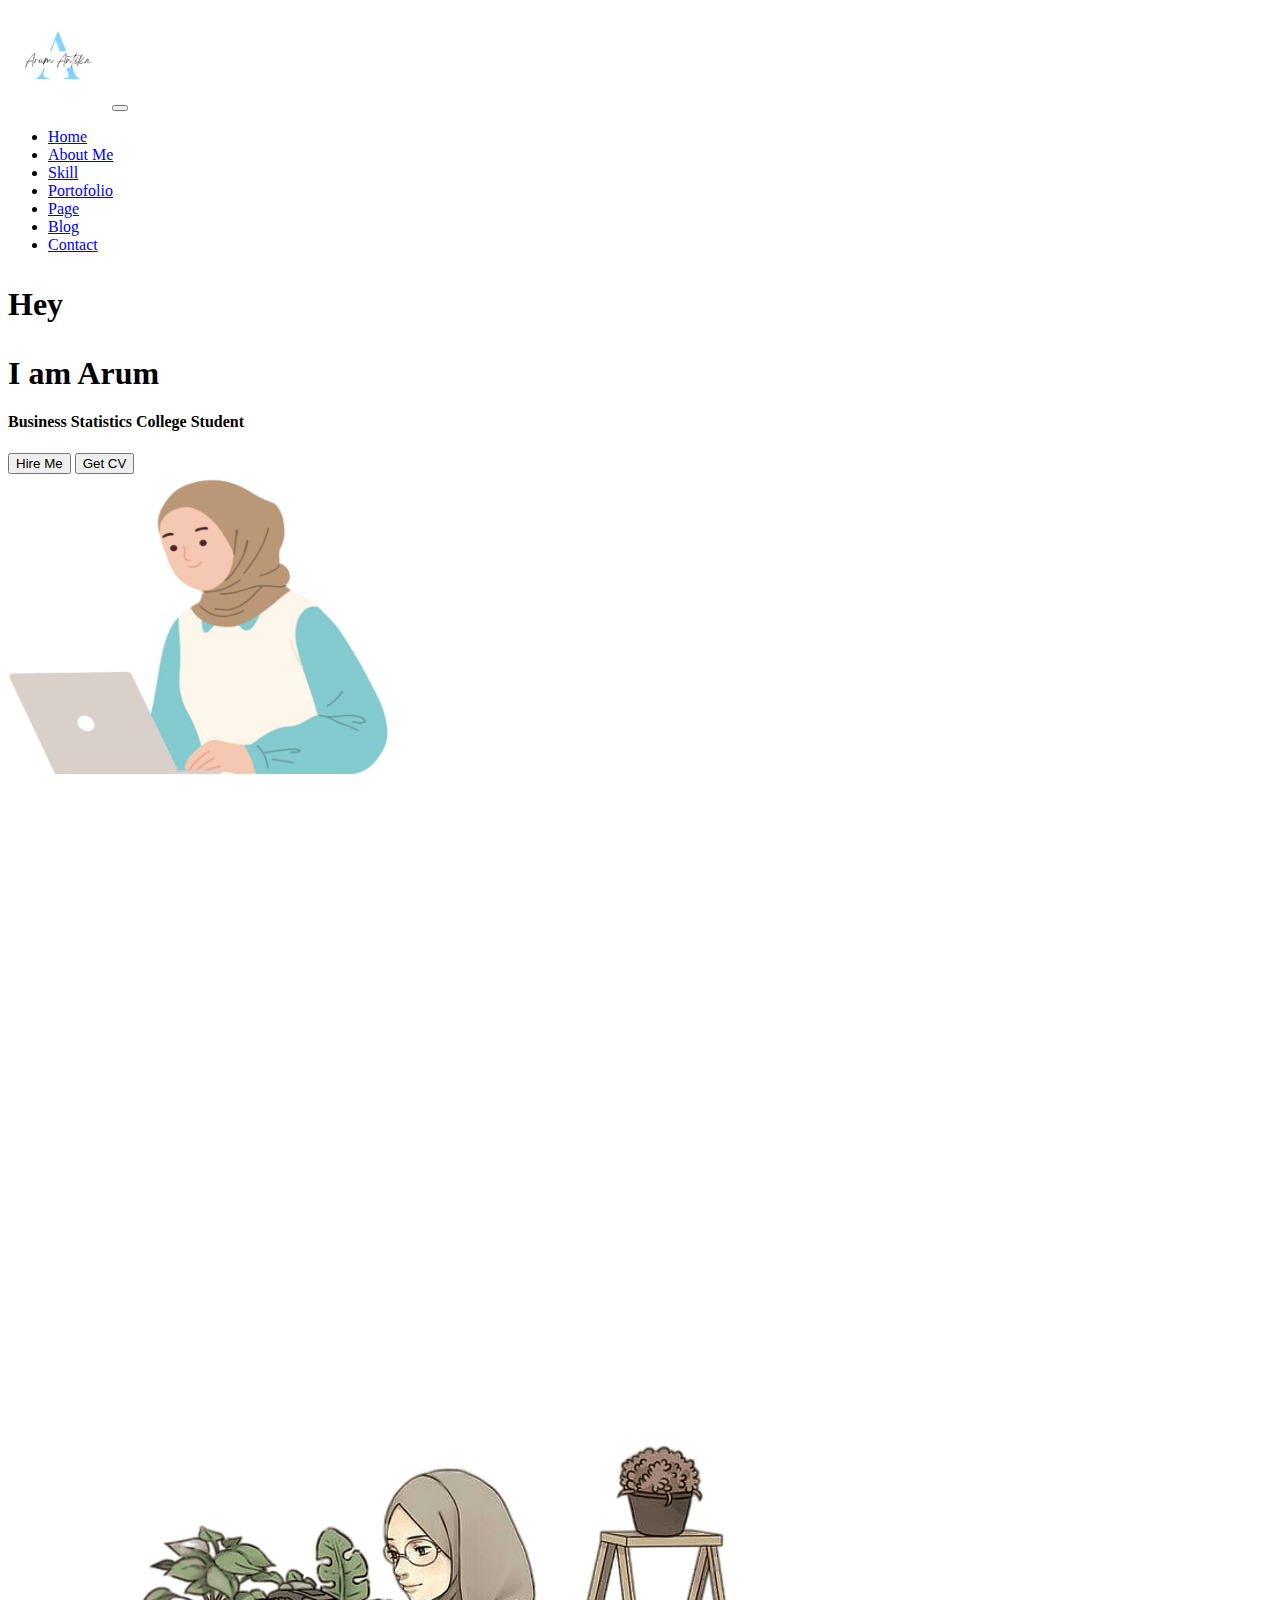
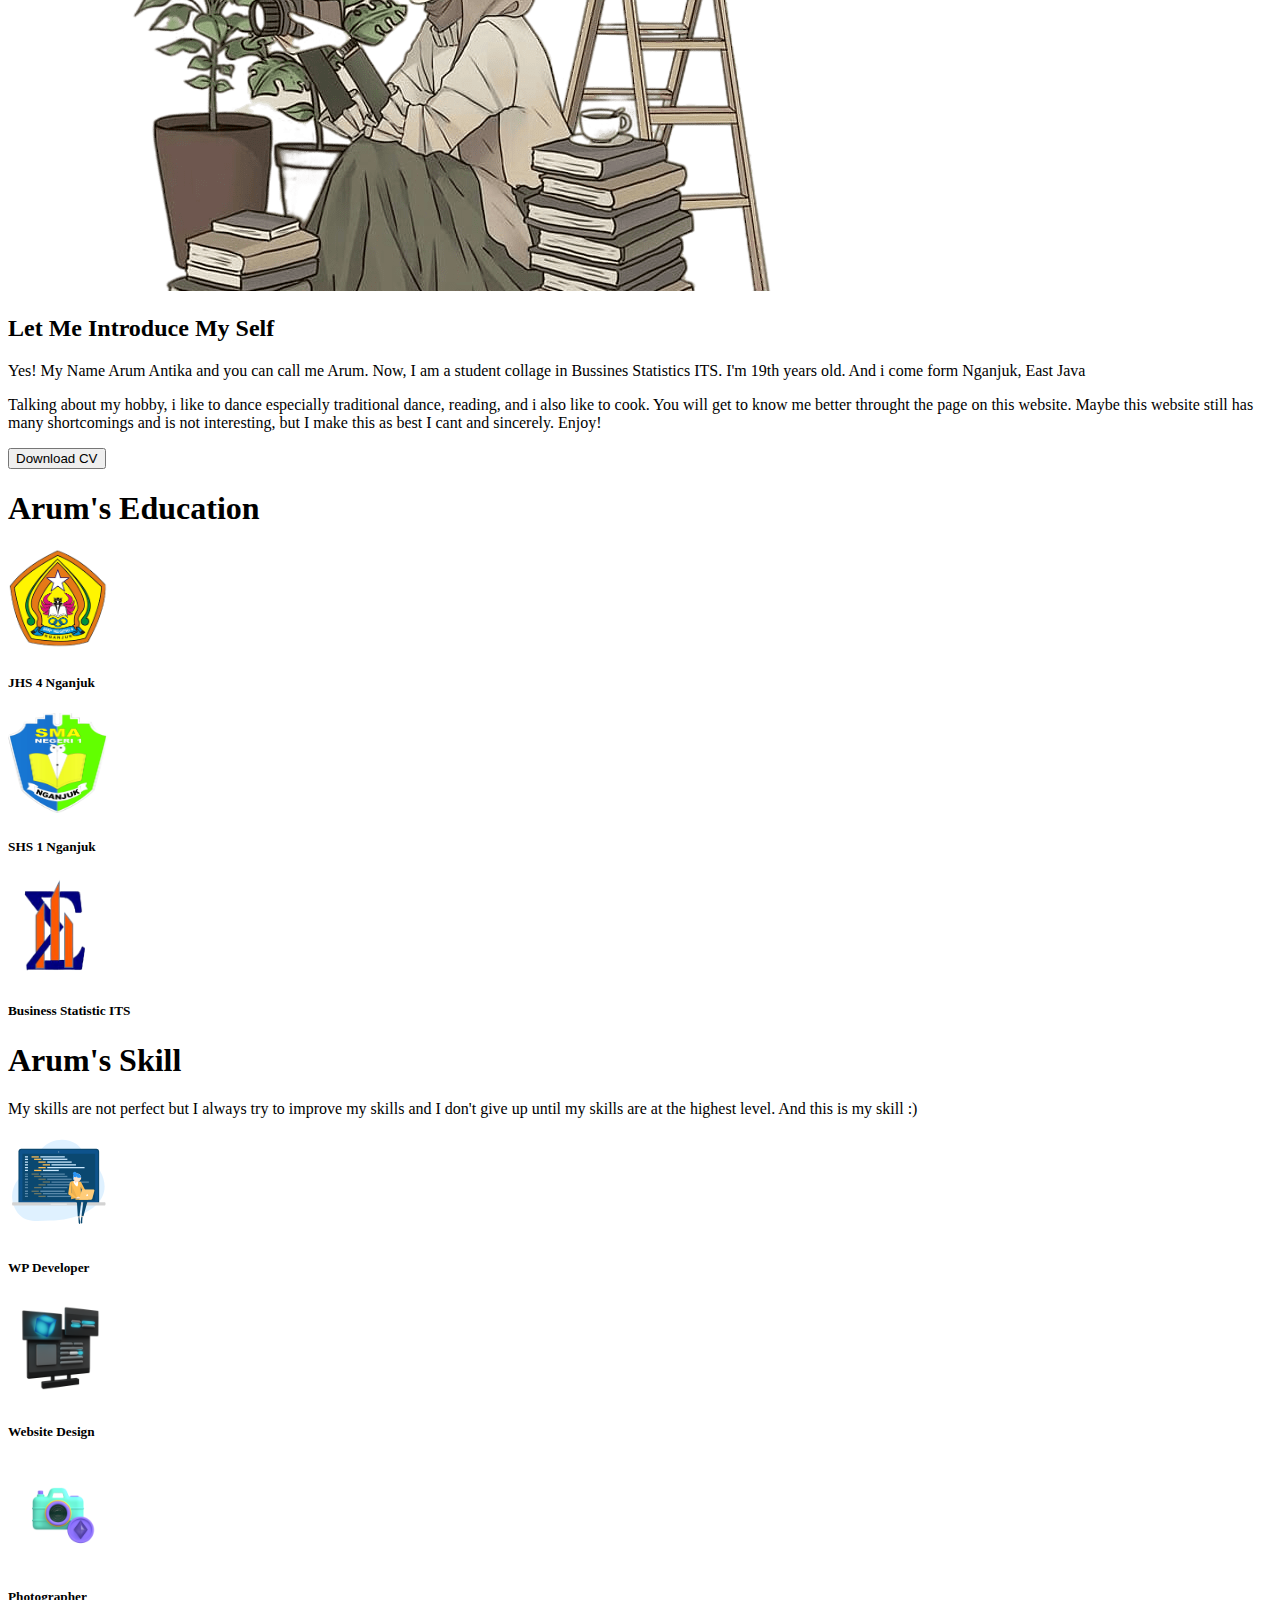
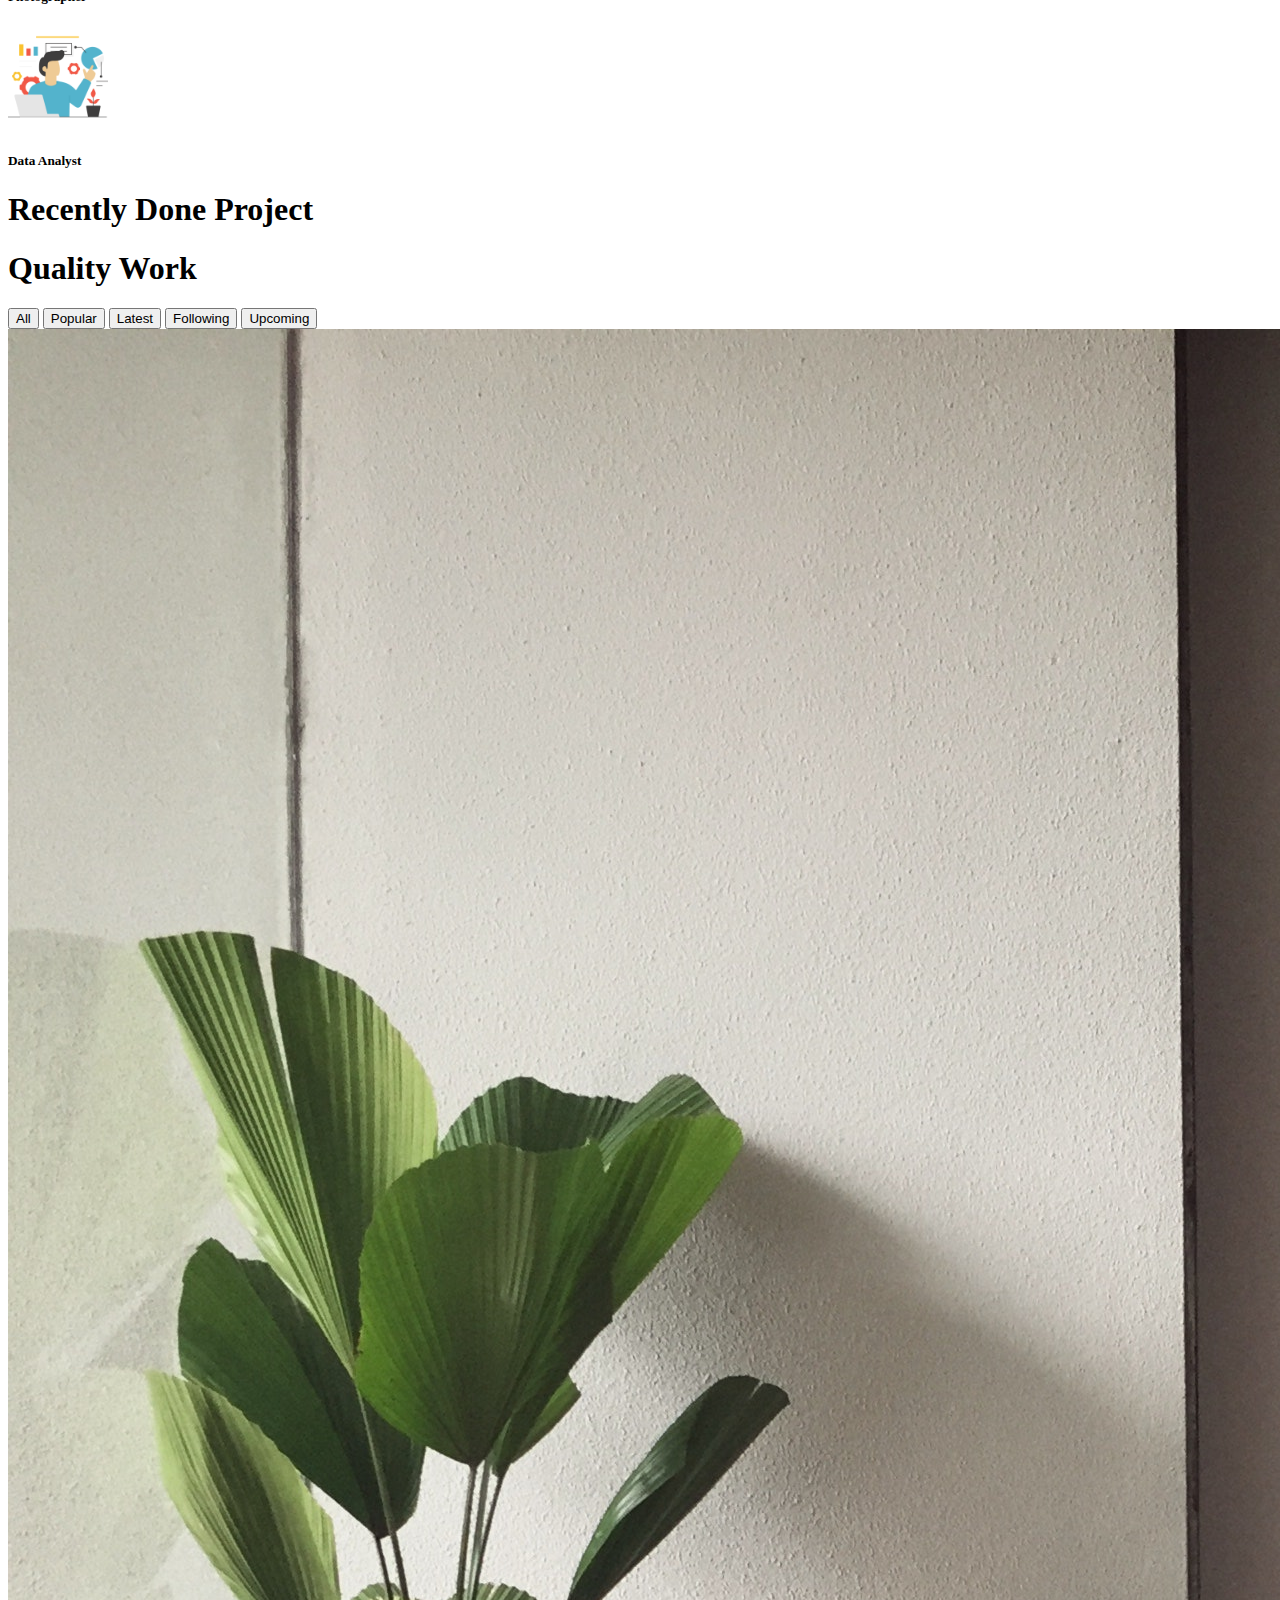
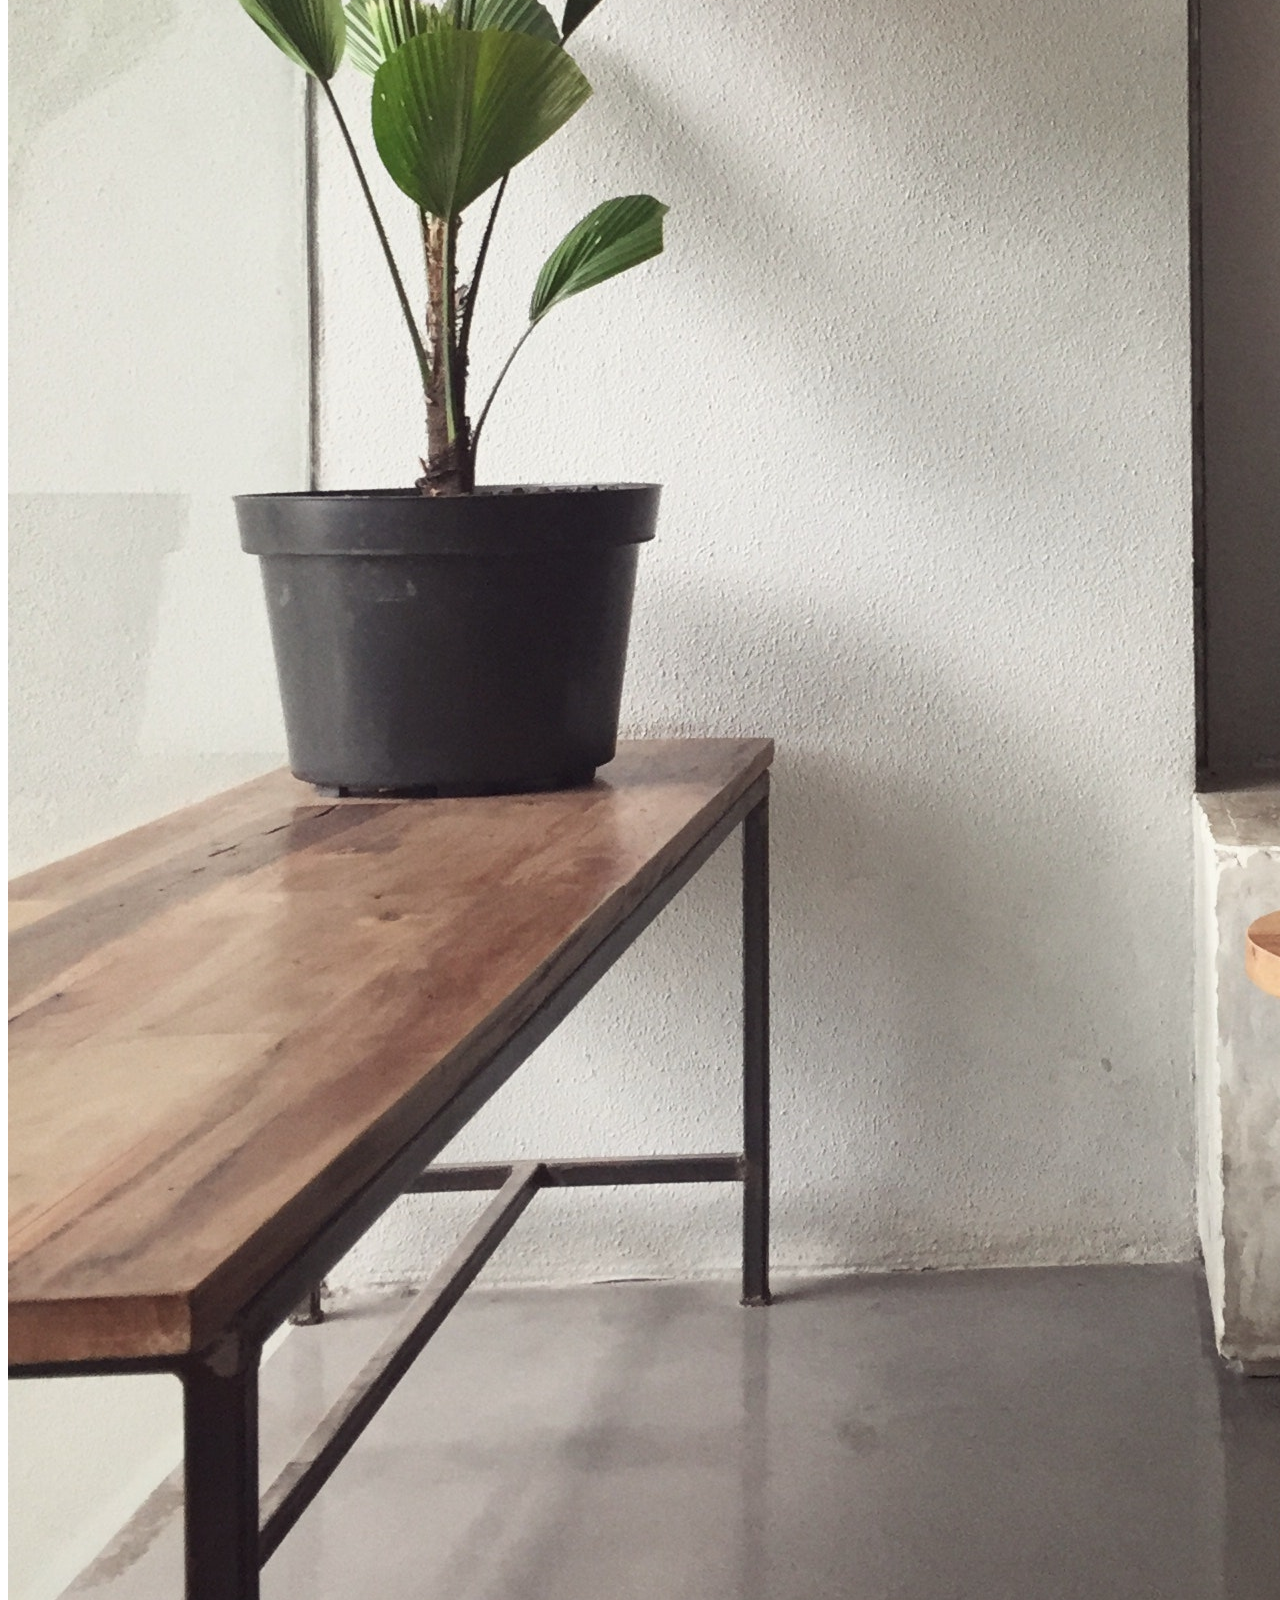
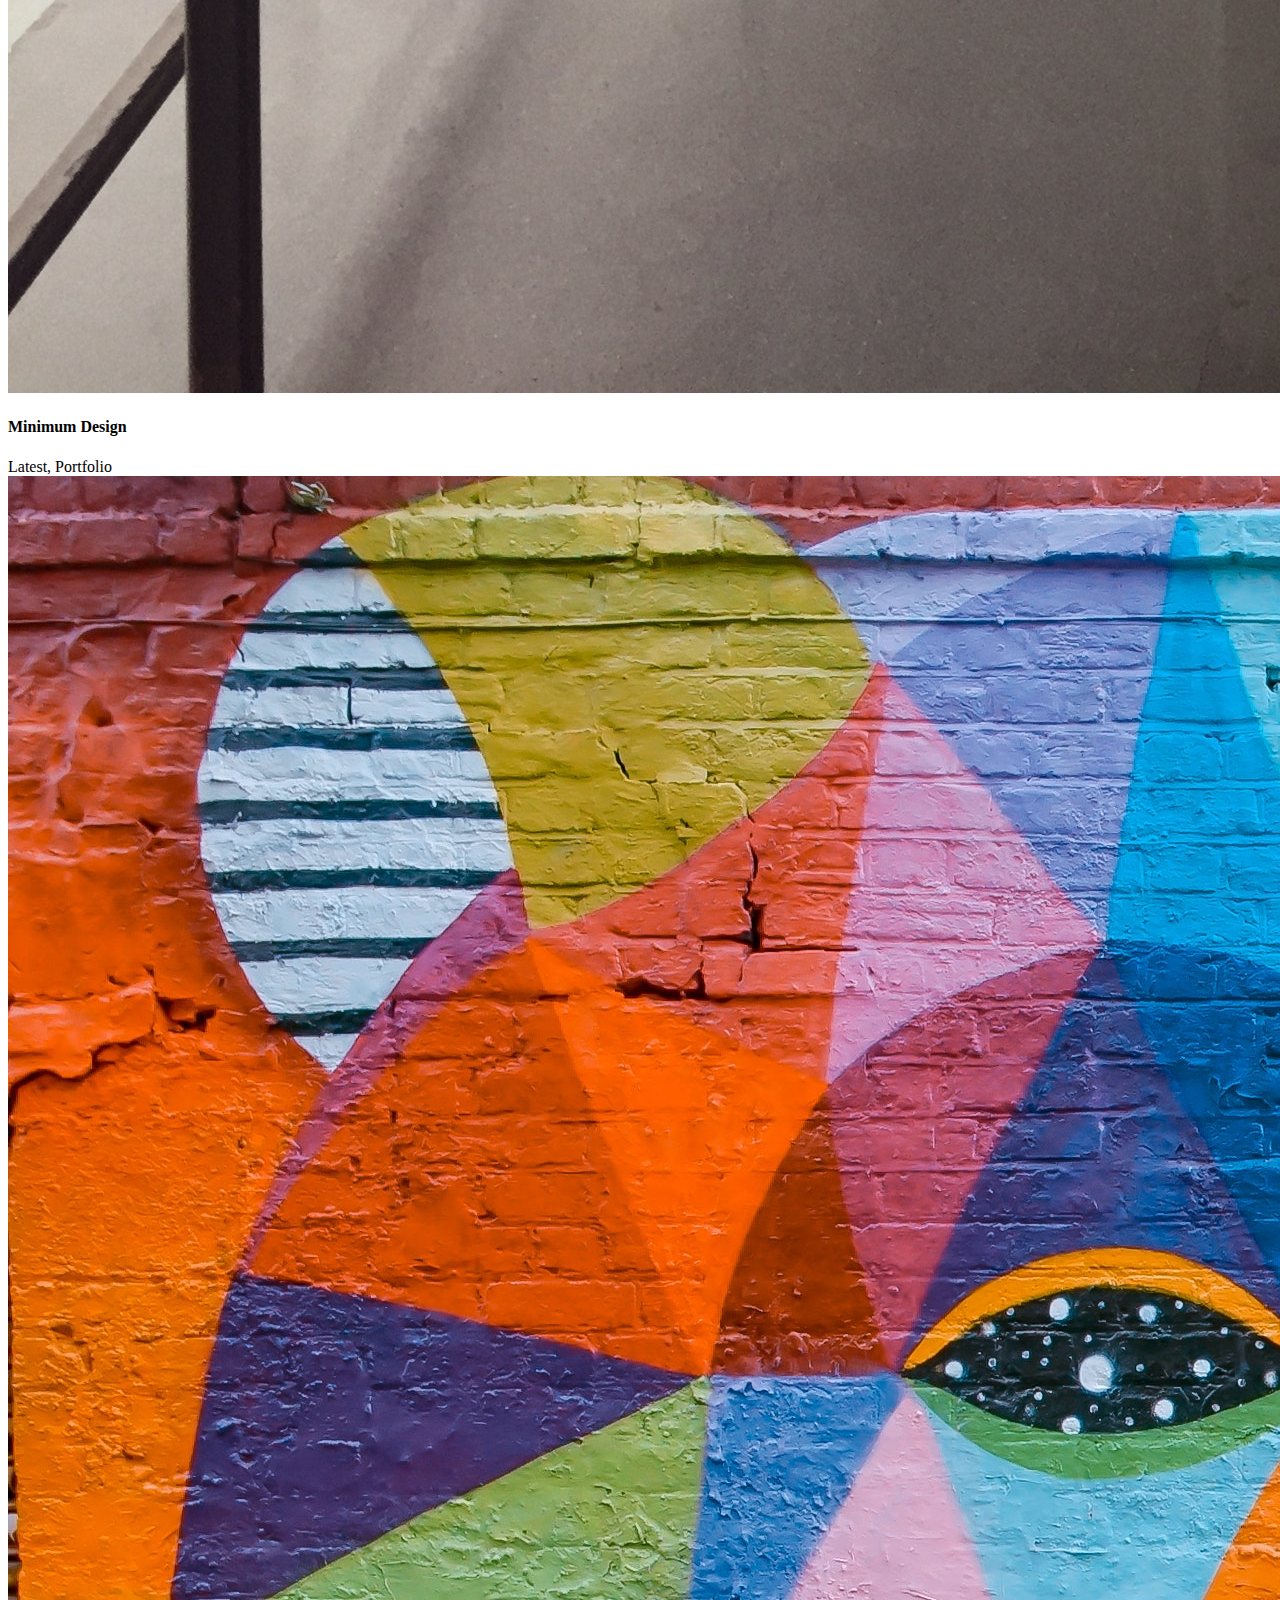
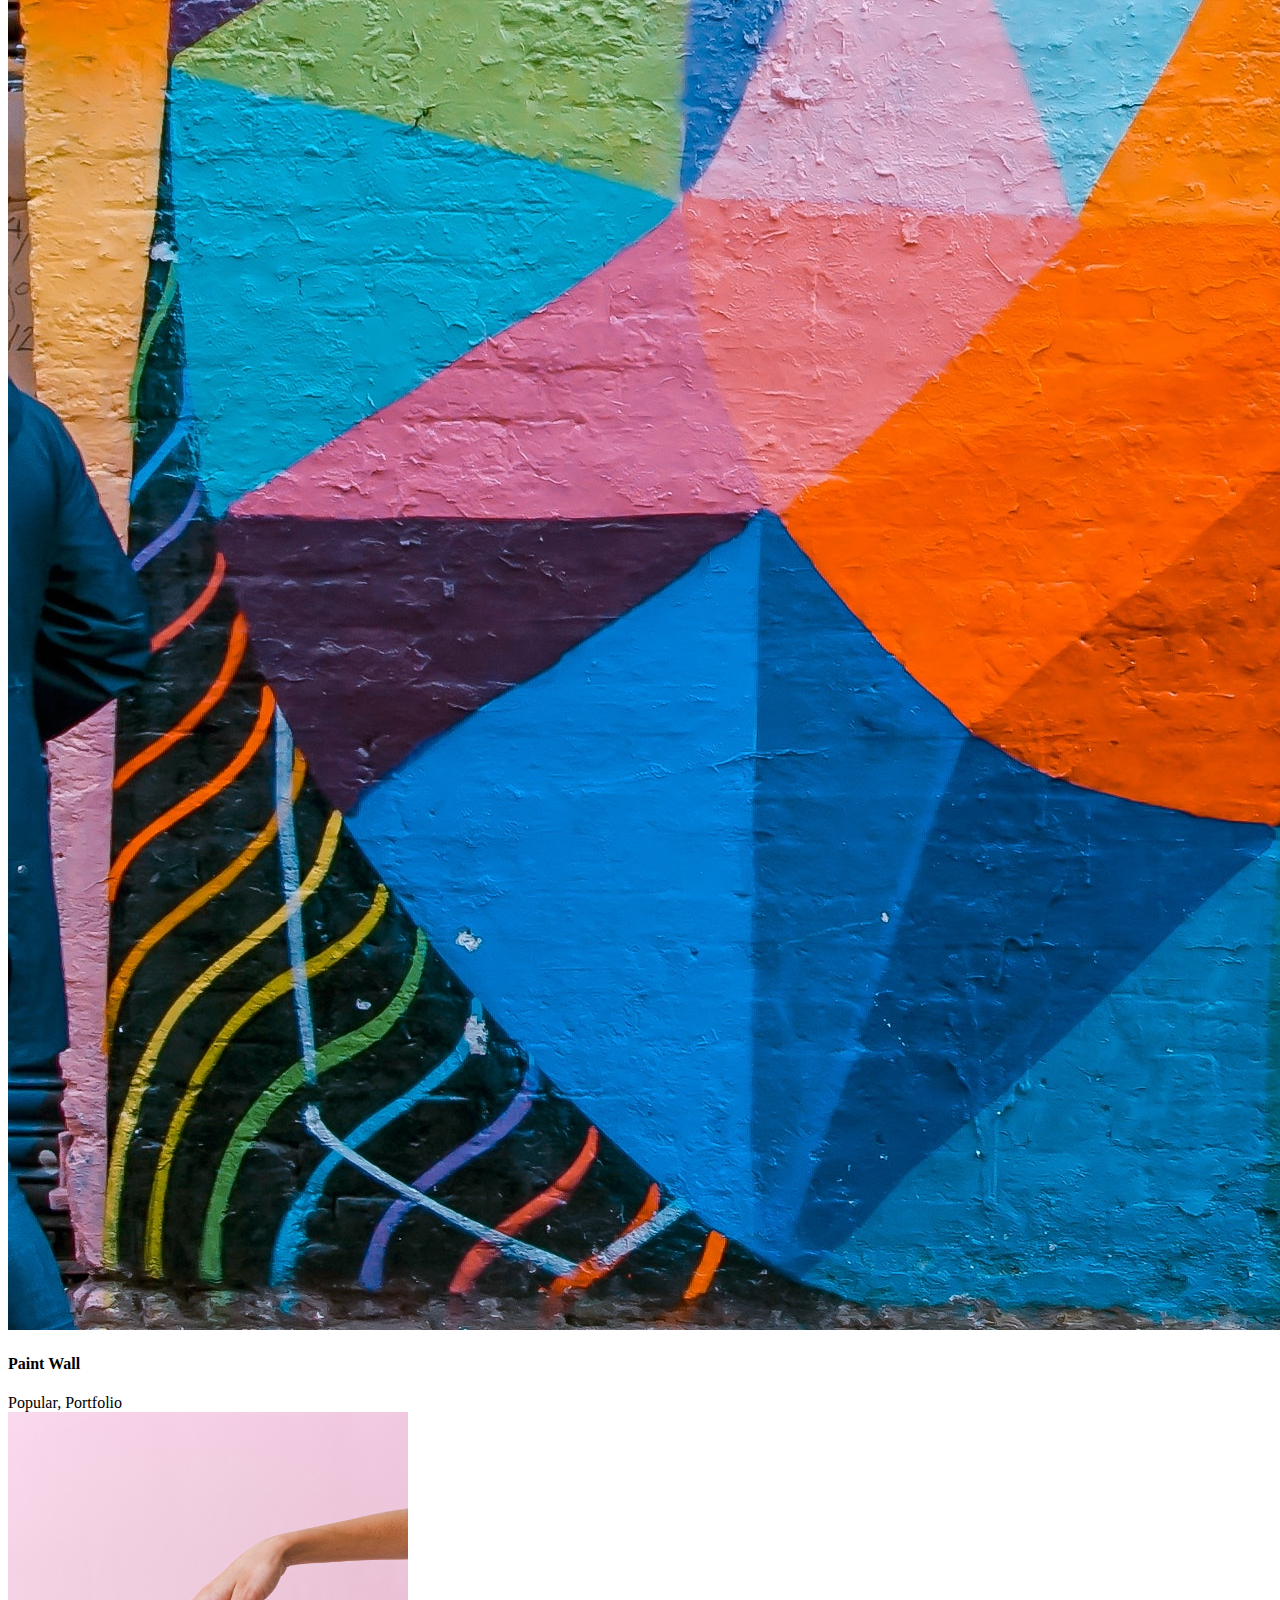
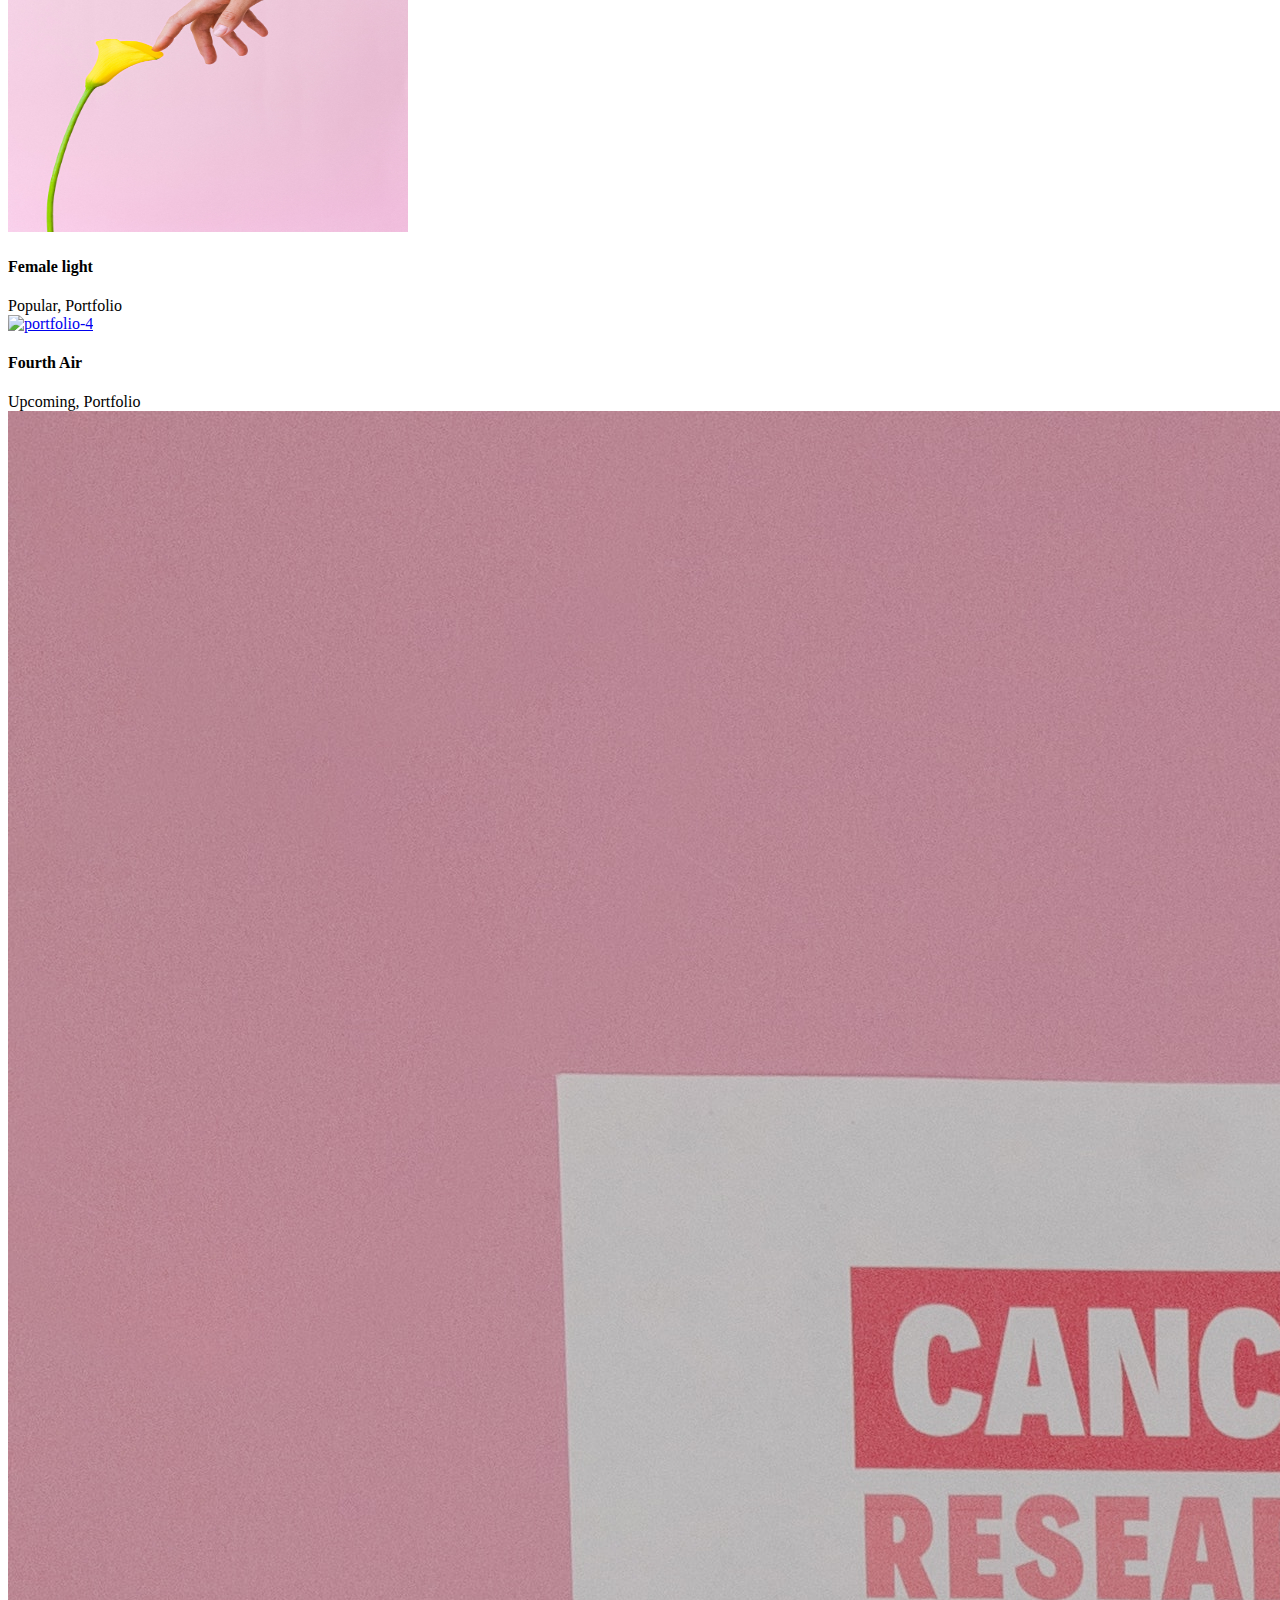
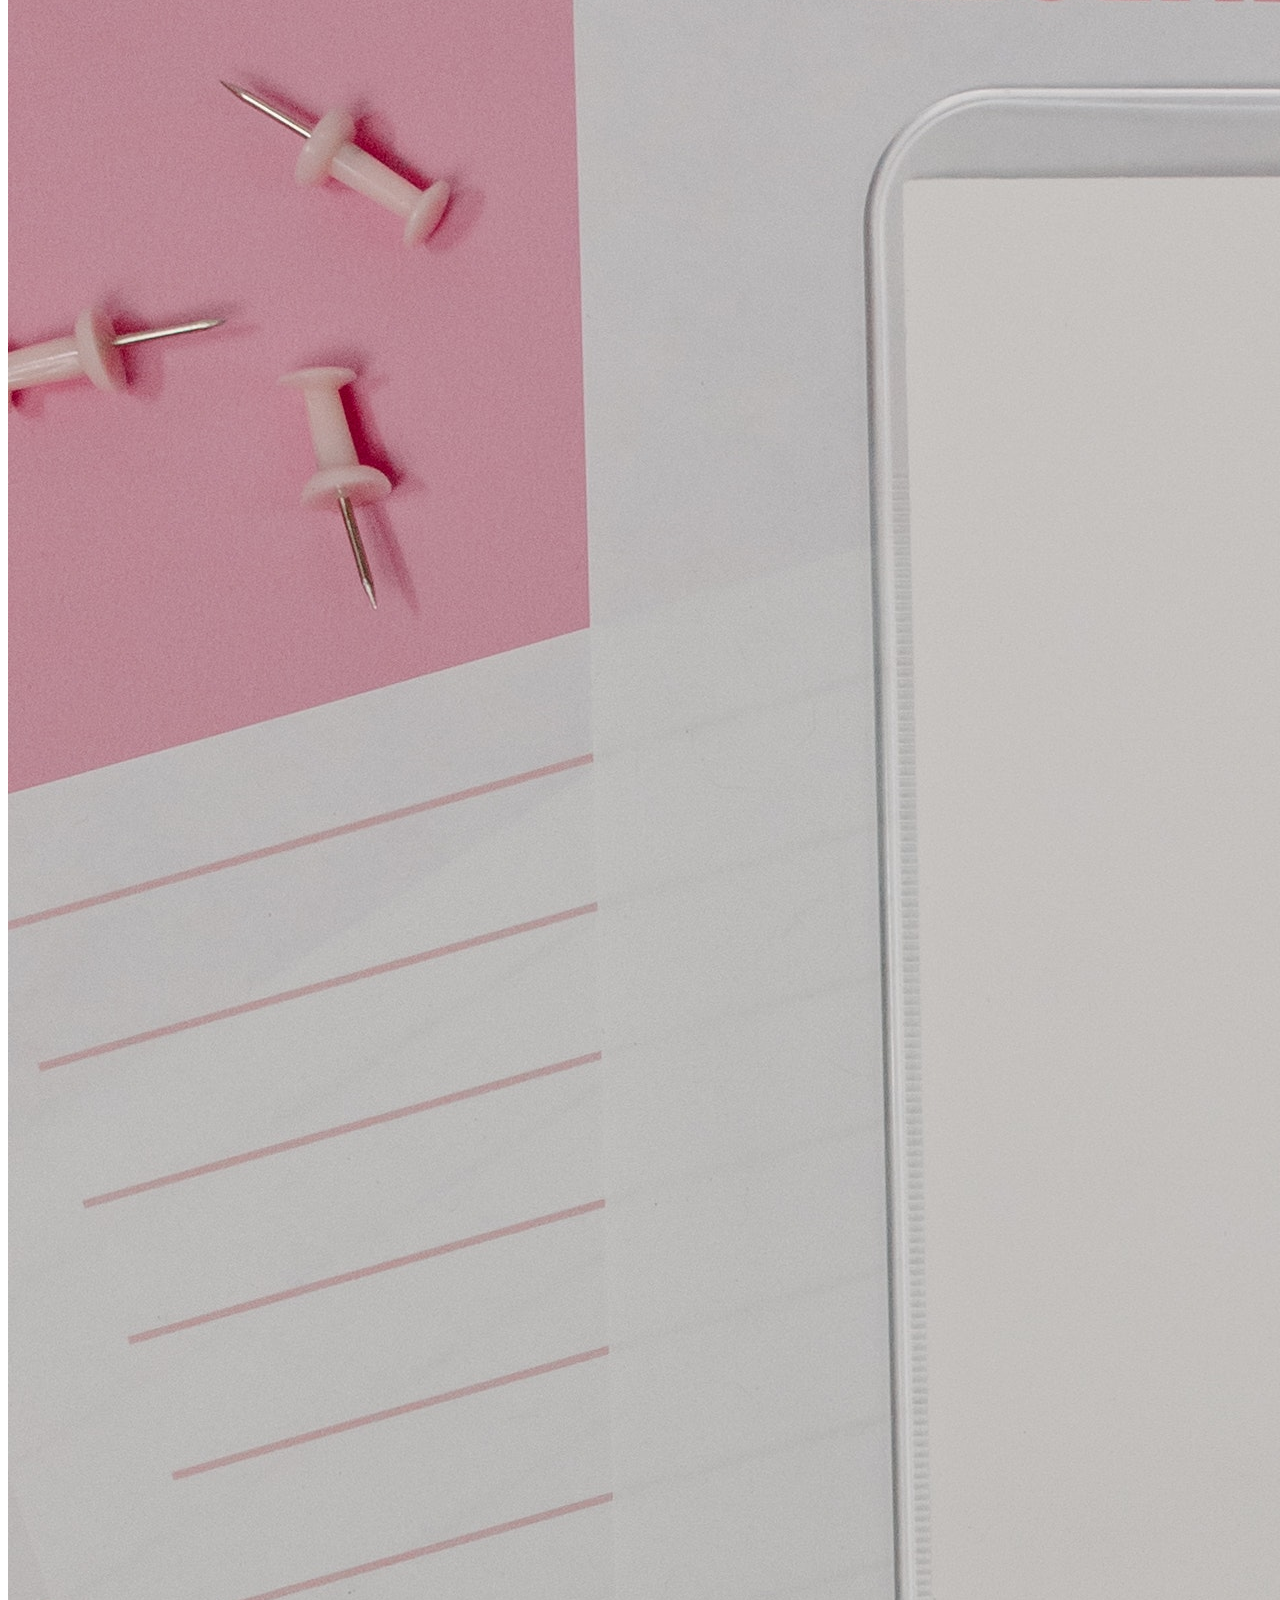
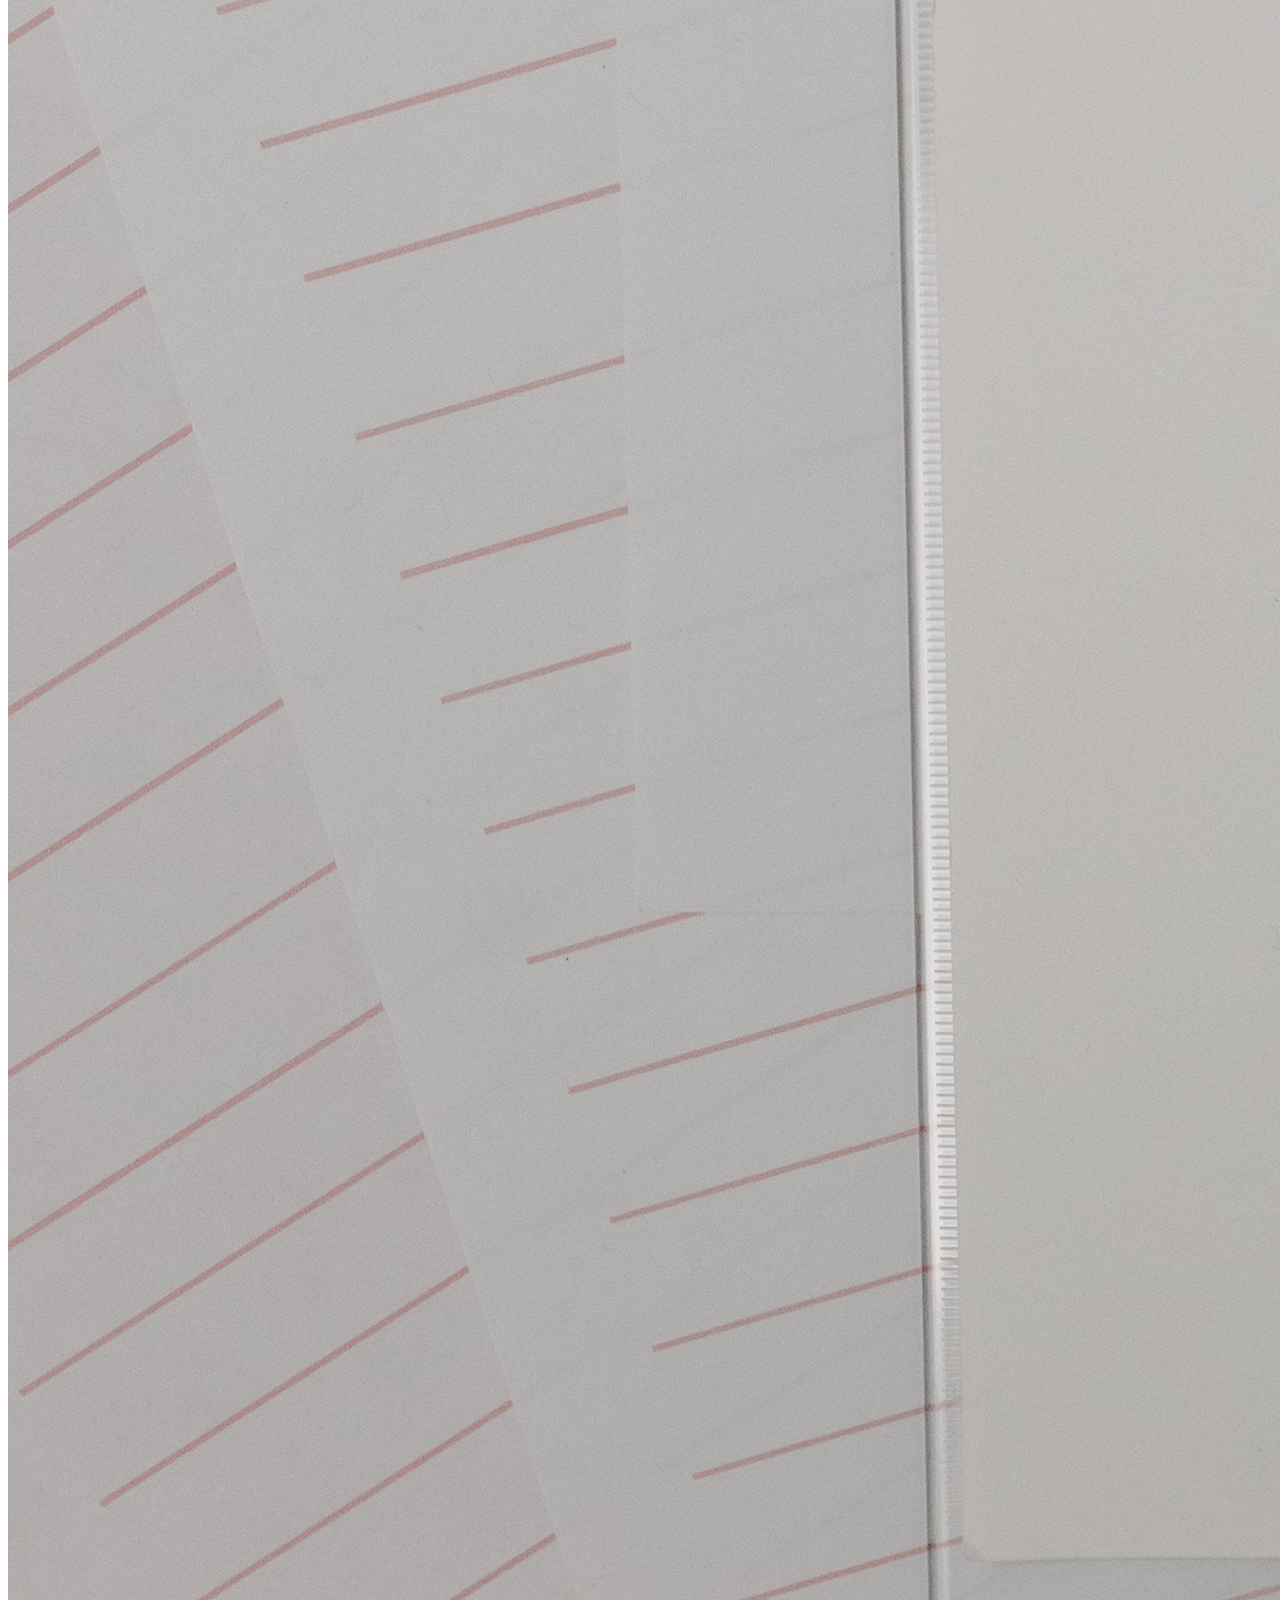
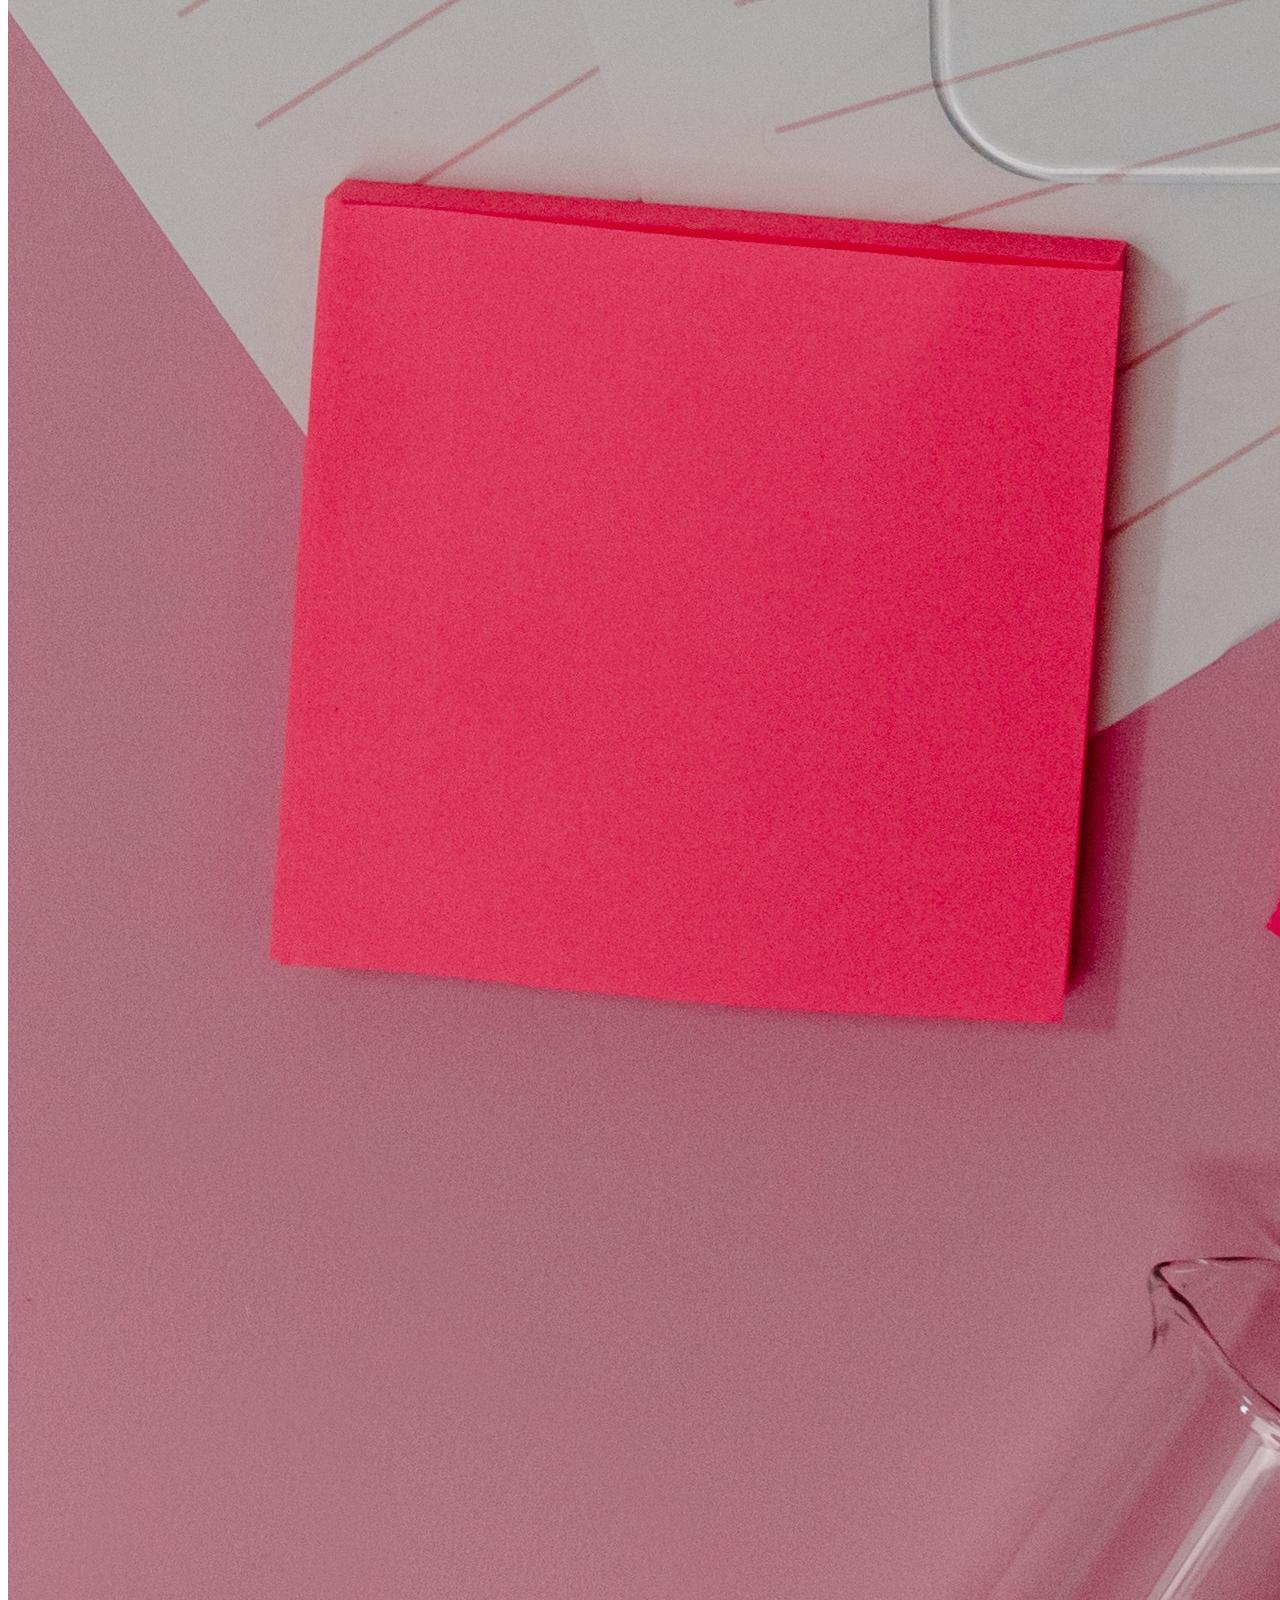
==== index.html @ 4bff85e3 "Update index.html" ====
<!DOCTYPE html>
<html lang="en">
<head>
    <meta charset="UTF-8">
    <meta http-equiv="X-UA-Compatible" content="IE=edge">
    <meta name="viewport" content="width=device-width, initial-scale=1.0">
    <title>Arum Antika</title>


    <!-- bootsrap css file css file -->
    <link rel="stylesheet" href="/css/bootstrap.min.css">


    <!-- font awesome icon -->
    <link rel="stylesheet" href="/CSS/all.min.css">

    <!--  Magnific Popup css file  -->
    <link rel="stylesheet" href="/vendor/Magnific-Popup/dist/magnific-popup.css">


    <!--  Owl-carousel css file  -->
    <link rel="stylesheet" href="/vendor/owl-carousel/css/owl.carousel.min.css">
    <link rel="stylesheet" href="./vendor/owl-carousel/css/owl.theme.default.min.css">


    <!--  custom css file  -->
    <link rel="stylesheet" href="/css/style.css">

    <!--  Responsive css file  -->
    <link rel="stylesheet" href="/css/responsive.css">

</head>

<body>
    

<!-- #############################Start Header Area############################### -->

<header class="header_area">
    <div class="main-menu">
        <nav class="navbar navbar-expand-lg navbar-light">
              <a class="navbar-brand" href="#"><img src="./img/logo_arum.png" alt="logo" width="100"></a>
              <button class="navbar-toggler" type="button" data-toggle="collapse" data-target="#navbarNav" 
               aria-controls="navbarNav" aria-expanded="false" aria-label="Toggle navigation">
                <span class="navbar-toggler-icon"></span>
              </button>
              <div class="collapse navbar-collapse" id="navbarNav">
                <div class="me-auto"></div>
                <ul class="navbar-nav">
                  <li class="nav-item active">
                    <a class="nav-link" href="#">Home<span class="sr-only">(current)</span></a>
                  </li>
                  <li class="nav-item">
                    <a class="nav-link" href="#" >About Me</a>
                  </li>
                  <li class="nav-item">
                    <a class="nav-link" href="#" >Skill</a>
                  </li>
                  <li class="nav-item">
                    <a class="nav-link" href="#" >Portofolio</a>
                  </li>
                  <li class="nav-item">
                    <a class="nav-link" href="#" >Page</a>
                  </li>
                  <li class="nav-item">
                    <a class="nav-link" href="#" >Blog</a>
                  </li>
                  <li class="nav-item">
                    <a class="nav-link" href="#" >Contact</a>
                </ul>
                </form>
              </div>
            </div>
          </nav>
    </div>
</header>

<!-- #############################End Header Area############################### -->

<!-- #############################Start Main Area############################### -->
<main class="site-main">


<!-- #############################Start Banner Area############################### -->
<section class="site-banner">
  <div class="container">
    <div class="row">
      <div class="col-lg-6 col-md-12 site-title">
        <h3 class="title-text" style="font-size: xx-large;">Hey</h3>
        <h1 class="title text text-uppercase">I am Arum</h1>
        <h4 class="title-text text text-uppercase">Business Statistics College Student</h4>
        <div class="site-buttons">
          <div class="d-grid gap-2 d-md-block">
            <button type="button" class="btn btn-primary btn-sm">Hire Me</button>
            <button type="button" class="btn btn-secondary btn-sm">Get CV</button>
          </div>
        </div>
      </div>
      <div class="col-lg-6 col-md-12 banner-img">
        <img src="./img/oqnzfiqg.png" alt="banner-img" class="img-fluid" style="width: 400px;height: 300px; margin-bottom: 22%; ">
      </div>
  </div>
</section>
<!-- #############################End Banner Area############################### -->



<!-- #############################About Area############################### -->
<section class="about-area">
  <div class="container-fluid">
    <div class="row">
      <div class="col-lg-6 col-md-12">
        <div class="about-image">
          <img src="./img/8iaynhek-transformed.png" alt="About Me" class="img-fluid">
        </div>
      </div>
      <div class="col-lg-6 col-md-12 about-title">
        <h2 class="text-uppercase pt-5" >
          <span>Let Me</span>
          <span>Introduce</span>
          <span>My Self</span>
        </h2>
        <div class="paragraph py-8 w-75">
          <p class="para">
            Yes! My Name Arum Antika and you can call me Arum. Now, I am a student collage in Bussines Statistics ITS. I'm 19th years old. And i come form Nganjuk, East Java
          </p>
           <p class="para">
            Talking about my hobby, i like to dance especially traditional dance, reading, and i also like to cook. You will get to know me better throught the page on this website. Maybe this website still has many shortcomings and is not interesting, but I make this as best I cant and sincerely. Enjoy!
           </p>
        </div>
        <button type="button" class="btn btn-primary"
          style="--bs-btn-padding-y: .25rem; --bs-btn-padding-x: .5rem; --bs-btn-font-size: .75rem;">
          Download CV
        </button>
      </div>
    </div>
  </div>
</section>

<!-- #############################End About Area############################### -->


<!-- #############################Education Area############################### -->

<section class="education-area">
  <div class="container">
    <div class="row">
      <div class="col-lg-12 text-center education-title">
        <h1 class="text-uppercase title-text" >Arum's Education</h1>
      </div>
    </div>
    <div class="container education-list">
      <div class="row">
        <div class="col-lg-3 col-md-6 col-sm-12">
          <div class="education">
            <div class="education-img text-center py-3">
             <img src="./img/images-uHptKw5i2-transformed.png" alt="education-1" style="width: 100px; height: 100px;">
            </div>
            <div class="card-body text-center">
              <h5 class="card-title text-uppercase">JHS 4 Nganjuk</h5>
            </div>
          </div>
        </div>
        <div class="col-lg-3 col-md-6 col-sm-12">
          <div class="education">
            <div class="education-img text-center py-3">
             <img src="./img/Logo_SMA_Negeri_1_Nganjuk-transformed.png" alt="education-1" style="width: 100px; height: 100px;">
            </div>
            <div class="card-body text-center">
              <h5 class="card-title text-uppercase">SHS 1 Nganjuk</h5>
            </div>
          </div>
        </div>
        <div class="col-lg-3 col-md-6 col-sm-12">
          <div class="education">
            <div class="education-img text-center py-3">
             <img src="./img/download-cCoXtEKh2-transformed.png" alt="education-2" style="width: 100px; height: 100px;">
            </div>
            <div class="card-body text-center">
              <h5 class="card-title text-uppercase">Business Statistic ITS</h5>
            </div>
          </div>
        </div>
      </div>
    </div>
  </div>
</section>
<!-- ############################# End Education Area############################### -->


<!-- ############################# Start Skill Area############################### -->

<section class="skill-area">
  <div class="container">
    <div class="row">
      <div class="col-lg-12 text-center skill-title">
        <h1 class="text-uppercase title-text" >Arum's Skill</h1>
        <p class="para">
          My skills are not perfect but I always try to improve my skills and I don't give up until my skills are at the highest level. And this is my skill :)
        </p>
      </div>
    </div>
    <div class="container skill-list">
      <div class="row">
        <div class="col-lg-3 col-md-6 col-sm-12">
          <div class="skill">
            <div class="skill-img text-center py-4">
             <img src="./img/software-engineer.svg" alt="Skill-1" style="width: 100px; height: 100px;">
            </div>
            <div class="card-body text-center">
              <h5 class="card-title text-uppercase">WP Developer</h5>
            </div>
          </div>
        </div>
        <div class="col-lg-3 col-md-6 col-sm-12">
          <div class="skill">
            <div class="skill-img text-center py-4">
             <img src="./img/web-template.png" alt="Skill-1" style="width: 100px; height: 100px;">
            </div>
            <div class="card-body text-center">
              <h5 class="card-title text-uppercase">Website Design</h5>
            </div>
          </div>
        </div>
        <div class="col-lg-3 col-md-6 col-sm-12">
          <div class="skill">
            <div class="skill-img text-center py-4">
             <img src="./img/crypto-camera.png" alt="Skill-2" style="width: 100px; height: 100px;">
            </div>
            <div class="card-body text-center">
              <h5 class="card-title text-uppercase">Photographer</h5>
            </div>
          </div>
        </div>
        <div class="col-lg-3 col-md-6 col-sm-12">
          <div class="skill">
            <div class="skill-img text-center py-4">
             <img src="./img/business-data-analysis.png" alt="Skill-3" style="width: 100px; height: 100px;">
            </div>
            <div class="card-body text-center">
              <h5 class="card-title text-uppercase">Data Analyst</h5>
            </div>
          </div>
        </div>
      </div>
    </div>
  </div>
</section>
<!-- ############################# End Skill Area############################### -->

<!--  ======================= Project Area =============================  -->

<section class="project-area">
  <div class="container">
      <div class="project-title pb-5">
          <h1 class="text-uppercase title-h1">Recently Done Project</h1>
          <h1 class="text-uppercase title-h1">Quality Work</h1>
      </div>

      <div class="button-group">
          <button type="button" class="active" id="btn1" data-filter="*">All</button>
          <button type="button" data-filter=".popular">Popular</button>
          <button type="button" data-filter=".latest">Latest</button>
          <button type="button" data-filter=".following">Following</button>
          <button type="button" data-filter=".upcoming">Upcoming</button>
      </div>

      <div class="row grid">
          <div class="col-lg-4 col-md-6 col-sm-12 element-item latest">
              <div class="our-project">
                  <div class="img">
                      <a class="test-popup-link" href="./img/portfolio/p1.jpg">
                          <img src="./img/projek/minimum design.jpg" alt="portfolio-1" class="img-fluid">
                      </a>
                  </div>
                  <div class="title py-4">
                      <h4 class="text-uppercase">Minimum Design</h4>
                      <span class="text-secondary">Latest, Portfolio</span>
                  </div>
              </div>
          </div>
          <div class="col-lg-4 col-md-6 col-sm-12 element-item popular">
              <div class="our-project">
                  <div class="img">
                      <a class="test-popup-link" href="./img/portfolio/p2.jpg">
                          <img src="./img/projek/wall.jpg" alt="portfolio-2" class="img-fluid">
                      </a>
                  </div>
                  <div class="title py-4">
                      <h4 class="text-uppercase">Paint Wall</h4>
                      <span class="text-secondary">Popular, Portfolio</span>
                  </div>
              </div>
          </div>
          <div class="col-lg-4 col-md-6 col-sm-12 element-item popular">
              <div class="our-project">
                  <div class="img">
                      <a class="test-popup-link" href="./img/portfolio/p3.jpg">
                          <img src="./img/projek/female-light.jpg" alt="portfolio-3" class="img-fluid" style="width:400px; height: 420px;">
                      </a>
                  </div>
                  <div class="title py-4">
                      <h4 class="text-uppercase">Female light</h4>
                      <span class="text-secondary">Popular, Portfolio</span>
                  </div>
              </div>
          </div>
          <div class="col-lg-4 col-md-6 col-sm-12 element-item upcoming">
              <div class="our-project">
                  <div class="img">
                      <a class="test-popup-link" href="./img/portfolio/p4.jpg">
                          <img src="./img/projek/Fourth Air.jpg" alt="portfolio-4" class="img-fluid">
                      </a>
                  </div>
                  <div class="title py-4">
                      <h4 class="text-uppercase">Fourth Air</h4>
                      <span class="text-secondary">Upcoming, Portfolio</span>
                  </div>
              </div>
          </div>
          <div class="col-lg-4 col-md-6 col-sm-12 element-item upcoming">
              <div class="our-project">
                  <div class="img">
                      <a class="test-popup-link" href="./img/portfolio/p5.jpg">
                          <img src="./img/projek/pexels-tara-winstead-7723612.jpg" alt="portfolio-5" class="img-fluid">
                      </a>
                  </div>
                  <div class="title py-4">
                      <h4 class="text-uppercase">Multiple fown</h4>
                      <span class="text-secondary">Upcoming, Portfolio</span>
                  </div>
              </div>
          </div>
          <div class="col-lg-4 col-md-6 col-sm-12 element-item following">
              <div class="our-project">
                  <div class="img">
                      <a class="test-popup-link" href="./img/portfolio/p6.jpg">
                          <img src="./img/portfolio/p6.jpg" alt="portfolio-6" class="img-fluid">
                      </a>
                  </div>
                  <div class="title py-4">
                      <h4 class="text-uppercase">Together sign</h4>
                      <span class="text-secondary">Following, Portfolio</span>
                  </div>
              </div>
          </div>
          <div class="col-lg-4 col-md-6 col-sm-12 element-item following">
              <div class="our-project">
                  <div class="img">
                      <a class="test-popup-link" href="./img/portfolio/p7.jpg">
                          <img src="./img/projek/green heaven.jpg" alt="portfolio-7" class="img-fluid">
                      </a>
                  </div>
                  <div class="title py-4">
                      <h4 class="text-uppercase">Green Heaven</h4>
                      <span class="text-secondary">Following, Portfolio</span>
                  </div>
              </div>
          </div>
          <div class="col-lg-4 col-md-6 col-sm-12 element-item following">
              <div class="our-project">
                  <div class="img">
                      <a class="test-popup-link" href="./img/portfolio/p8.jpg">
                          <img src="./img/projek/male fly.jpg" alt="portfolio-8" class="img-fluid" style="width: 400px;">
                      </a>
                  </div>
                  <div class="title py-4">
                      <h4 class="text-uppercase">Fly Male</h4>
                      <span class="text-secondary">Following, Portfolio</span>
                  </div>
              </div>
          </div>
          <div class="col-lg-4 col-md-6 col-sm-12 element-item upcoming">
              <div class="our-project">
                  <div class="img">
                      <a class="test-popup-link" href="./img/portfolio/p9.jpg">
                          <img src="./img/projek/camera lens.jpg" alt="portfolio-9" class="img-fluid">
                      </a>
                  </div>
                  <div class="title py-4">
                      <h4 class="text-uppercase">Camera Lens</h4>
                      <span class="text-secondary">Upcoming, Portfolio</span>
                  </div>
              </div>
          </div>
      </div>
  </div>
</section>

<!--  ======================= End Project Area =============================  -->

      <!--  ========================== Subscribe me Area ============================  -->
      <section class="subscribe-us-area">
          <div class="container subscribe">
              <div class="row">
                  <div class="col-lg-12 text-center subscribe-title">
                      <h4 class="text-uppercase">Get Update From anywhere</h4>
                  </div>
              </div>
              <div class="d-sm-flex justify-content-center">
                  <form class="w-50">
                      <div class="row d-flex flex-row flex-wrap">
                          <div class="col input-textbox">
                              <input type="text" id="txtemail" class="form-control" placeholder="Email">
                          </div>
                          <div class="col">
                              <div class="btn-submit">
                                  <button type="submit" class="btn btn-success float-right">Subscribe</button>
                              </div>
                          </div>
                      </div>
                  </form>
              </div>
          </div>
      </section>
      <!--  ========================== End Subscribe me Area ============================  -->


  </main>
  <!--  ======================= End Main Area ================================ -->

  <footer class="footer-area">
      <div class="container">
          <div class="">
              <div class="site-logo text-center py-4">
                  <a href="#"><img src="./img/logo arum.png" alt="logo" style="width: 150px;"></a>
              </div>
              <div class="social text-center">
                  <h5 class="text-uppercase">Follow me</h5>
                  <svg xmlns="http://www.w3.org/2000/svg" width="18" height="18" fill="currentColor" class="bi bi-facebook" viewBox="0 0 16 16">
                    <path d="M16 8.049c0-4.446-3.582-8.05-8-8.05C3.58 0-.002 3.603-.002 8.05c0 4.017 2.926 7.347 6.75 7.951v-5.625h-2.03V8.05H6.75V6.275c0-2.017 1.195-3.131 3.022-3.131.876 0 1.791.157 1.791.157v1.98h-1.009c-.993 0-1.303.621-1.303 1.258v1.51h2.218l-.354 2.326H9.25V16c3.824-.604 6.75-3.934 6.75-7.951z"/>
                  </svg>
                  <svg xmlns="http://www.w3.org/2000/svg" width="18" height="18" fill="currentColor" class="bi bi-instagram" viewBox="0 0 16 16">
                    <path d="M8 0C5.829 0 5.556.01 4.703.048 3.85.088 3.269.222 2.76.42a3.917 3.917 0 0 0-1.417.923A3.927 3.927 0 0 0 .42 2.76C.222 3.268.087 3.85.048 4.7.01 5.555 0 5.827 0 8.001c0 2.172.01 2.444.048 3.297.04.852.174 1.433.372 1.942.205.526.478.972.923 1.417.444.445.89.719 1.416.923.51.198 1.09.333 1.942.372C5.555 15.99 5.827 16 8 16s2.444-.01 3.298-.048c.851-.04 1.434-.174 1.943-.372a3.916 3.916 0 0 0 1.416-.923c.445-.445.718-.891.923-1.417.197-.509.332-1.09.372-1.942C15.99 10.445 16 10.173 16 8s-.01-2.445-.048-3.299c-.04-.851-.175-1.433-.372-1.941a3.926 3.926 0 0 0-.923-1.417A3.911 3.911 0 0 0 13.24.42c-.51-.198-1.092-.333-1.943-.372C10.443.01 10.172 0 7.998 0h.003zm-.717 1.442h.718c2.136 0 2.389.007 3.232.046.78.035 1.204.166 1.486.275.373.145.64.319.92.599.28.28.453.546.598.92.11.281.24.705.275 1.485.039.843.047 1.096.047 3.231s-.008 2.389-.047 3.232c-.035.78-.166 1.203-.275 1.485a2.47 2.47 0 0 1-.599.919c-.28.28-.546.453-.92.598-.28.11-.704.24-1.485.276-.843.038-1.096.047-3.232.047s-2.39-.009-3.233-.047c-.78-.036-1.203-.166-1.485-.276a2.478 2.478 0 0 1-.92-.598 2.48 2.48 0 0 1-.6-.92c-.109-.281-.24-.705-.275-1.485-.038-.843-.046-1.096-.046-3.233 0-2.136.008-2.388.046-3.231.036-.78.166-1.204.276-1.486.145-.373.319-.64.599-.92.28-.28.546-.453.92-.598.282-.11.705-.24 1.485-.276.738-.034 1.024-.044 2.515-.045v.002zm4.988 1.328a.96.96 0 1 0 0 1.92.96.96 0 0 0 0-1.92zm-4.27 1.122a4.109 4.109 0 1 0 0 8.217 4.109 4.109 0 0 0 0-8.217zm0 1.441a2.667 2.667 0 1 1 0 5.334 2.667 2.667 0 0 1 0-5.334z"/>
                  </svg>
                  <svg xmlns="http://www.w3.org/2000/svg" width="18" height="18" fill="currentColor" class="bi bi-youtube" viewBox="0 0 16 16">
                    <path d="M8.051 1.999h.089c.822.003 4.987.033 6.11.335a2.01 2.01 0 0 1 1.415 1.42c.101.38.172.883.22 1.402l.01.104.022.26.008.104c.065.914.073 1.77.074 1.957v.075c-.001.194-.01 1.108-.082 2.06l-.008.105-.009.104c-.05.572-.124 1.14-.235 1.558a2.007 2.007 0 0 1-1.415 1.42c-1.16.312-5.569.334-6.18.335h-.142c-.309 0-1.587-.006-2.927-.052l-.17-.006-.087-.004-.171-.007-.171-.007c-1.11-.049-2.167-.128-2.654-.26a2.007 2.007 0 0 1-1.415-1.419c-.111-.417-.185-.986-.235-1.558L.09 9.82l-.008-.104A31.4 31.4 0 0 1 0 7.68v-.123c.002-.215.01-.958.064-1.778l.007-.103.003-.052.008-.104.022-.26.01-.104c.048-.519.119-1.023.22-1.402a2.007 2.007 0 0 1 1.415-1.42c.487-.13 1.544-.21 2.654-.26l.17-.007.172-.006.086-.003.171-.007A99.788 99.788 0 0 1 7.858 2h.193zM6.4 5.209v4.818l4.157-2.408L6.4 5.209z"/>
                  </svg>
                  <svg xmlns="http://www.w3.org/2000/svg" width="18" height="18" fill="currentColor" class="bi bi-twitter" viewBox="0 0 16 16">
                    <path d="M5.026 15c6.038 0 9.341-5.003 9.341-9.334 0-.14 0-.282-.006-.422A6.685 6.685 0 0 0 16 3.542a6.658 6.658 0 0 1-1.889.518 3.301 3.301 0 0 0 1.447-1.817 6.533 6.533 0 0 1-2.087.793A3.286 3.286 0 0 0 7.875 6.03a9.325 9.325 0 0 1-6.767-3.429 3.289 3.289 0 0 0 1.018 4.382A3.323 3.323 0 0 1 .64 6.575v.045a3.288 3.288 0 0 0 2.632 3.218 3.203 3.203 0 0 1-.865.115 3.23 3.23 0 0 1-.614-.057 3.283 3.283 0 0 0 3.067 2.277A6.588 6.588 0 0 1 .78 13.58a6.32 6.32 0 0 1-.78-.045A9.344 9.344 0 0 0 5.026 15z"/>
                  </svg>
              </div>

</main>
<!-- #############################End Main Area############################### -->
<!--  Jquery js file  -->
<script src="/js/jquery.3.4.1.js"></script>

<!--  Bootstrap js file  -->
<script src="/js/bootstrap.min.js"></script>

<!--  isotope js library  -->
<script src="/vendor/isotope/isotope.min.js"></script>

<!--  Magnific popup script file  -->
<script src="/vendor/Magnific-Popup/dist/jquery.magnific-popup.min.js"></script>

<!--  Owl-carousel js file  -->
<script src="/vendor/owl-carousel/js/owl.carousel.min.js"></script>

<!--  custom js file  -->
<script src="/js/main.js"></script>


</body>
</html>
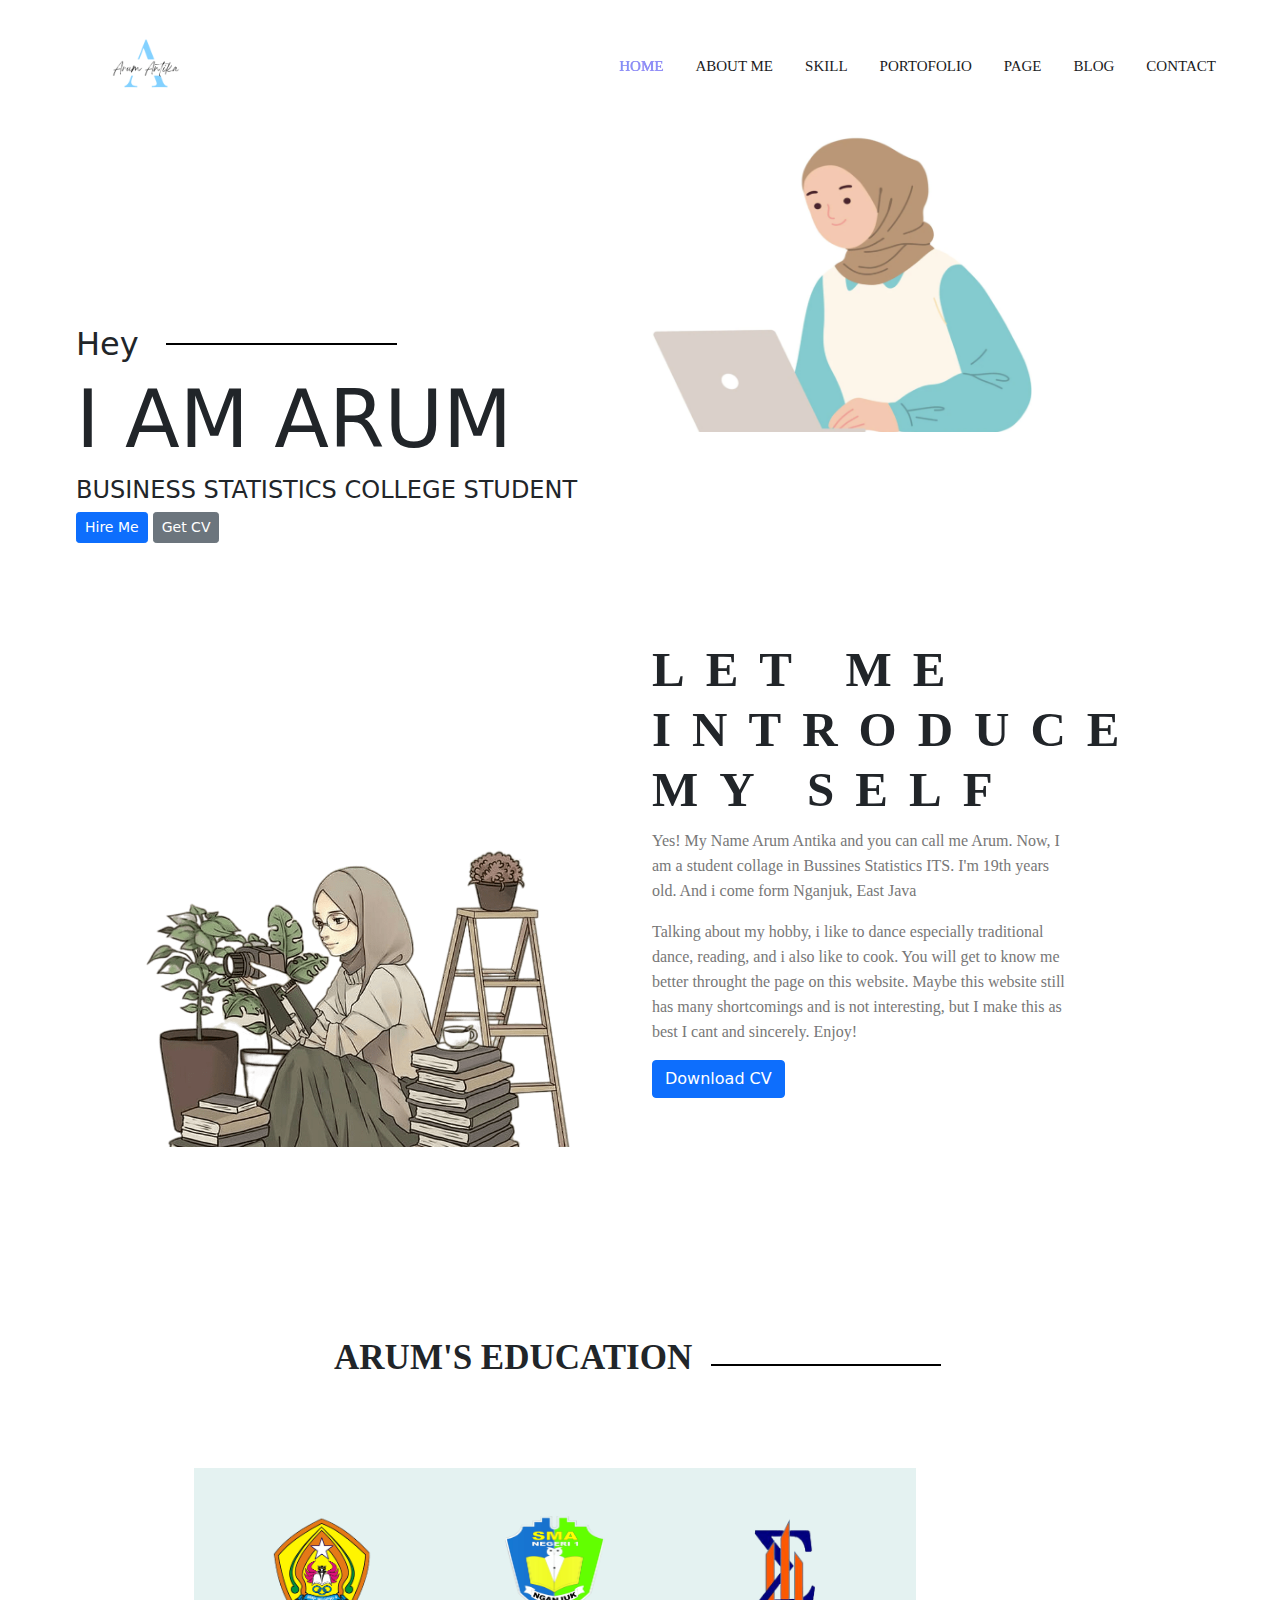
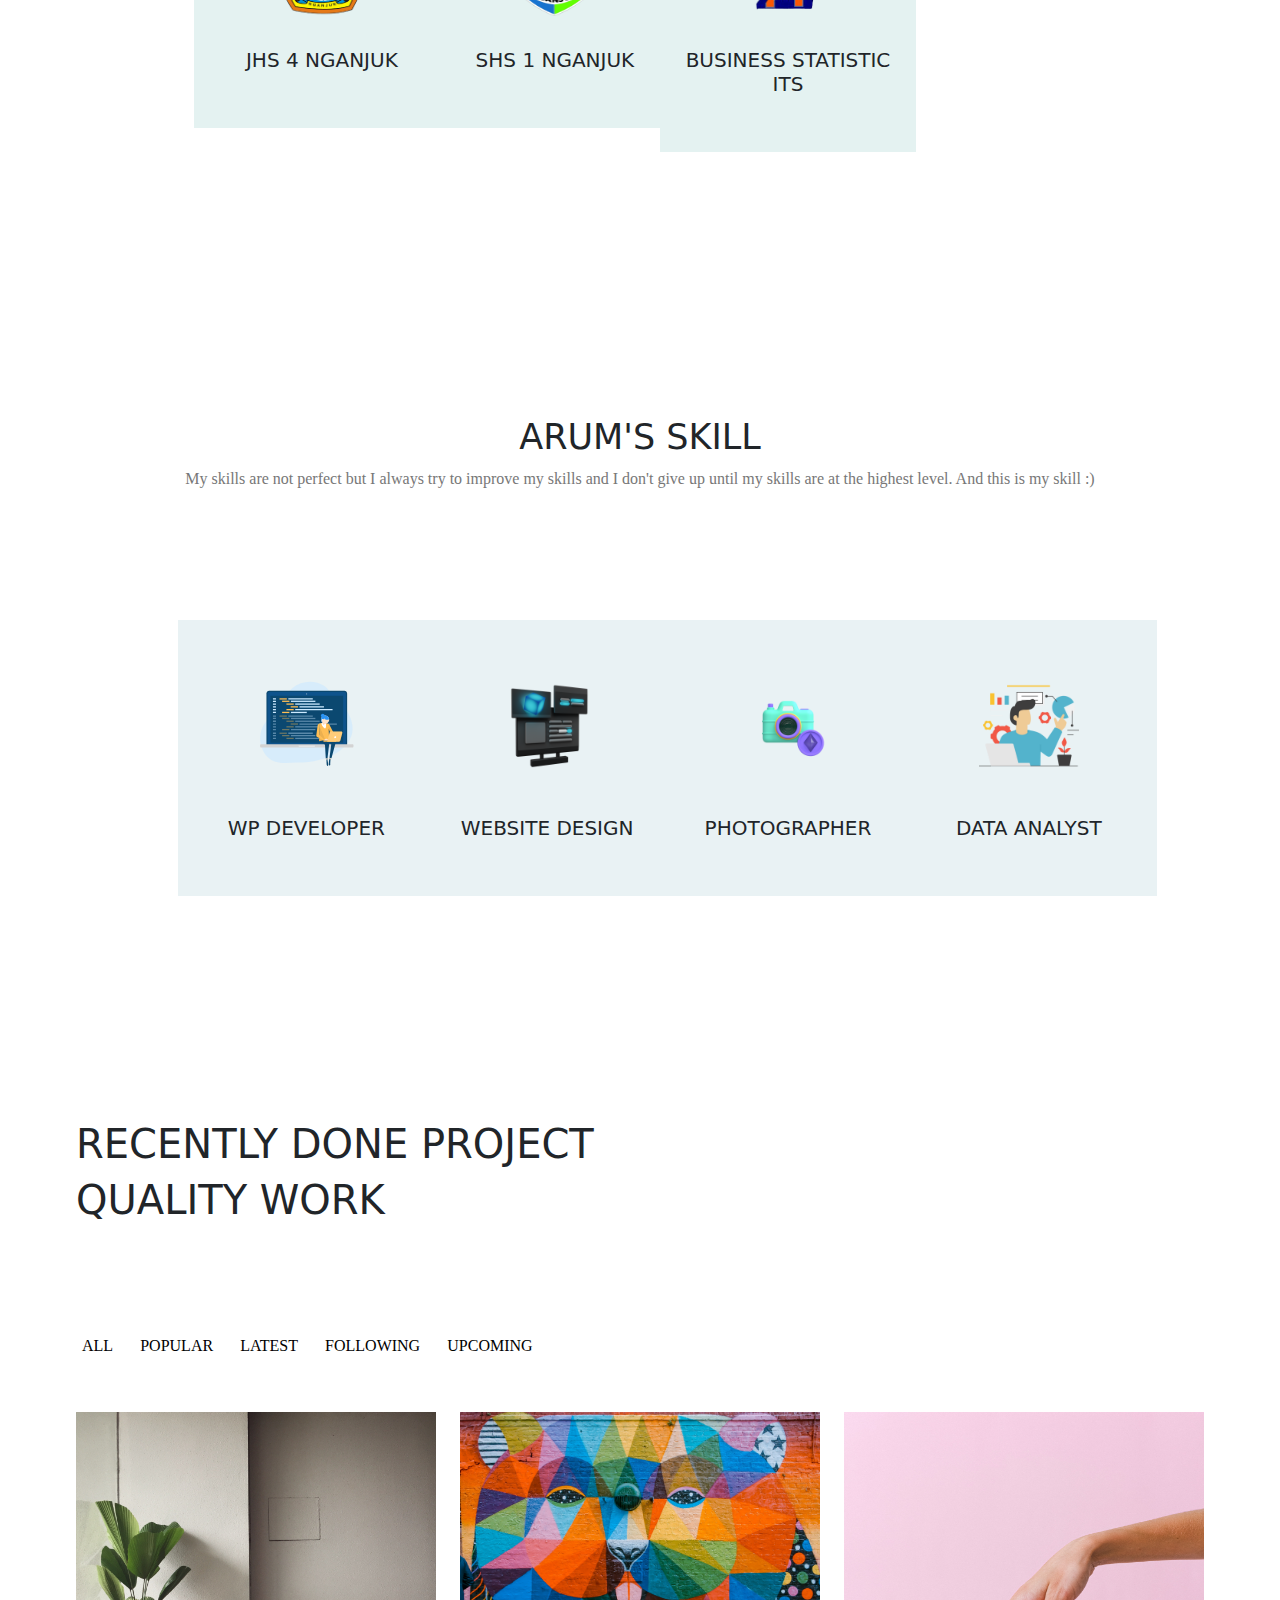
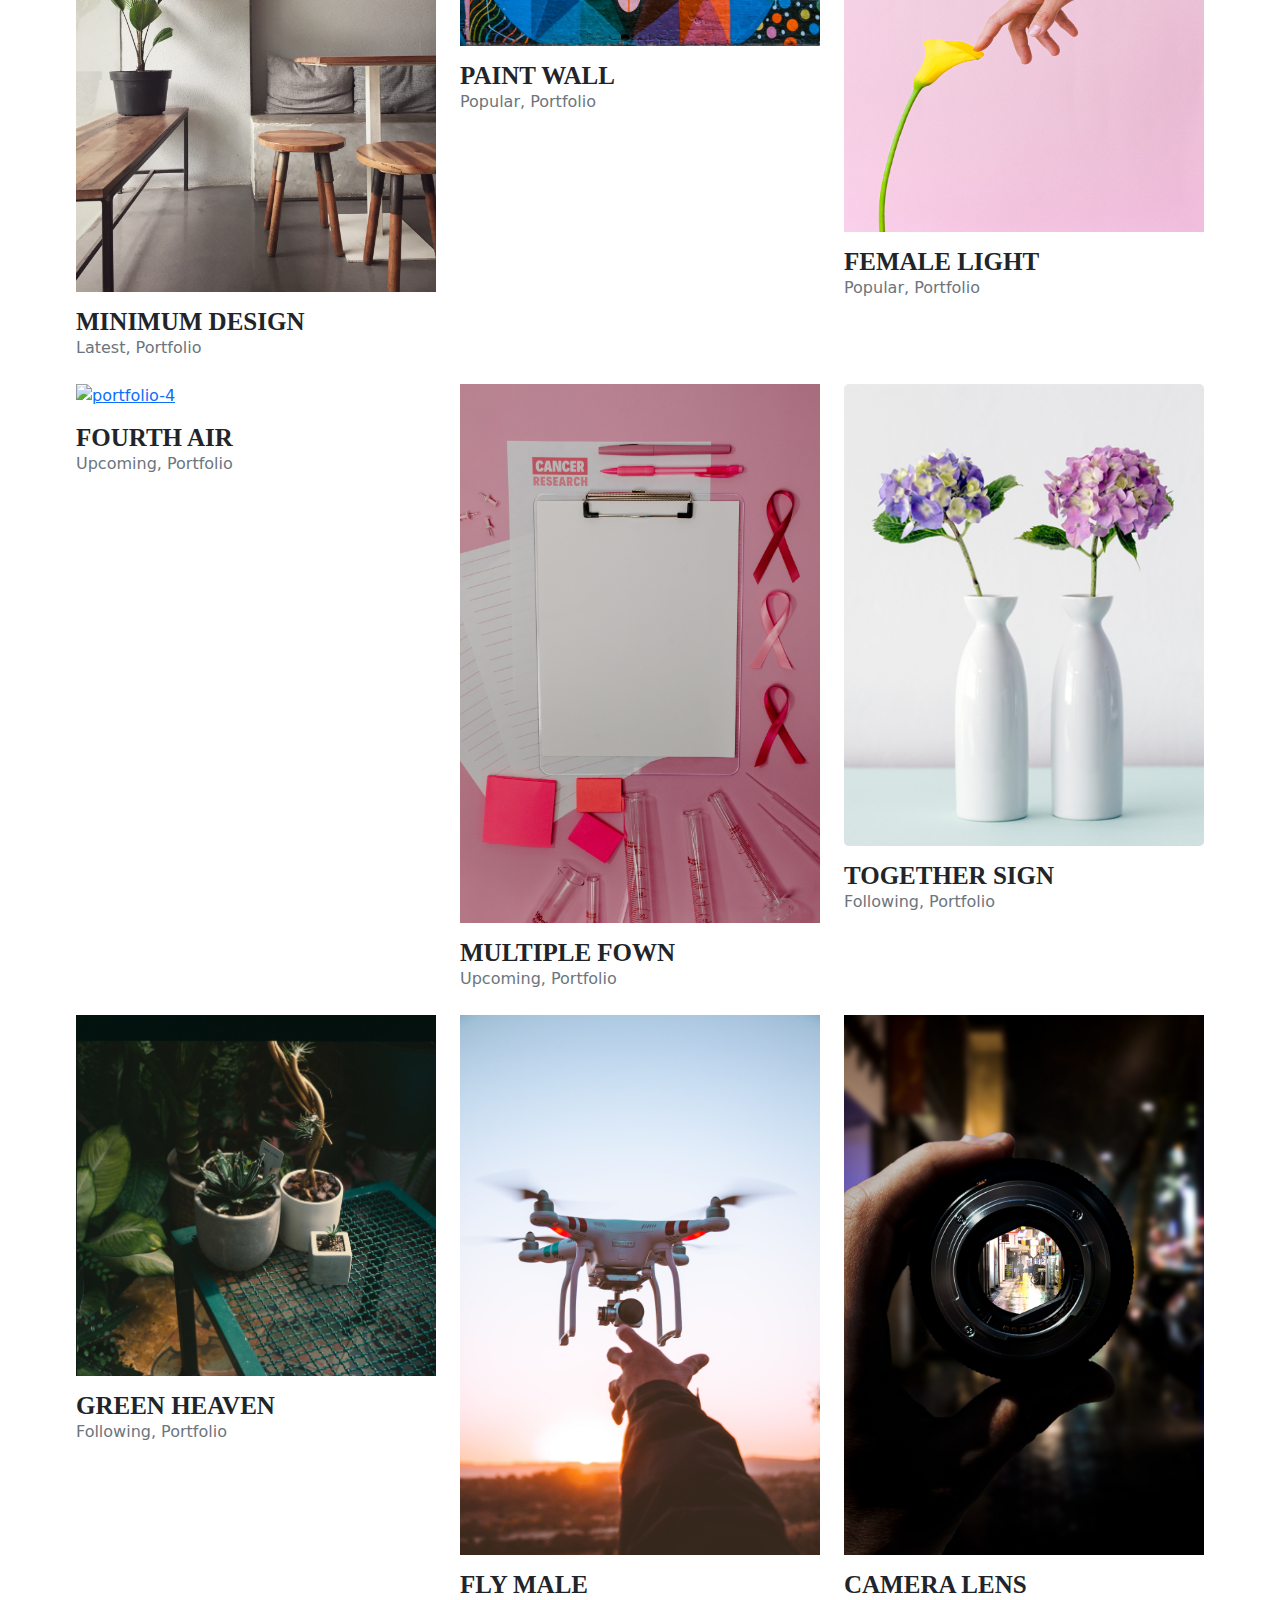
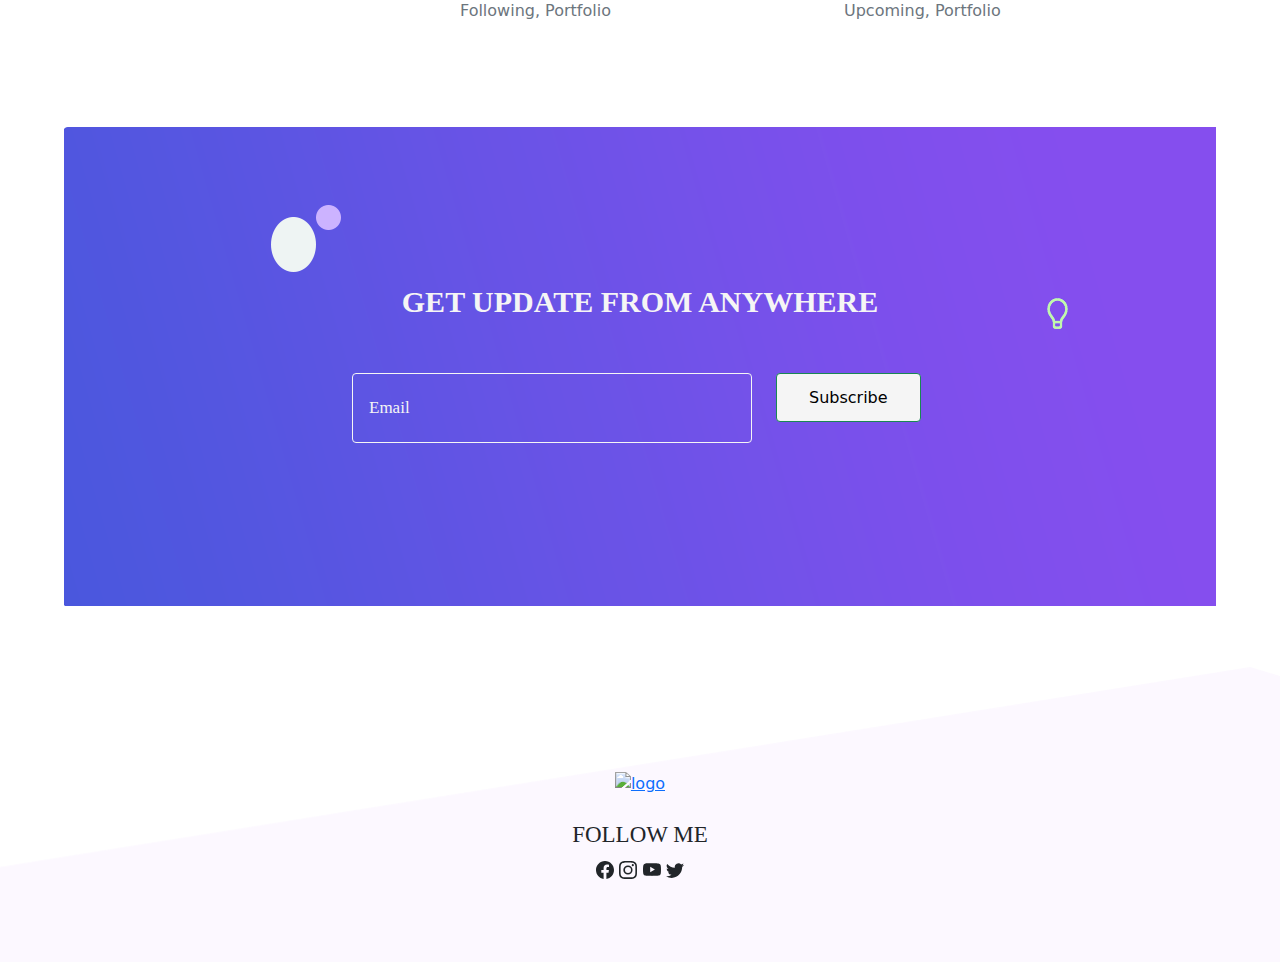
==== commit 76ef77e8: "Update index.html" ====
--- a/index.html
+++ b/index.html
@@ -8,26 +8,26 @@
 
 
     <!-- bootsrap css file css file -->
-    <link rel="stylesheet" href="/css/bootstrap.min.css">
+    <link rel="stylesheet" href="../CSS/bootstrap.min.css">
 
 
     <!-- font awesome icon -->
-    <link rel="stylesheet" href="/CSS/all.min.css">
+    <link rel="stylesheet" href="../CSS/all.min.css">
 
     <!--  Magnific Popup css file  -->
-    <link rel="stylesheet" href="/vendor/Magnific-Popup/dist/magnific-popup.css">
+    <link rel="stylesheet" href="../vendor/Magnific-Popup/dist/magnific-popup.css">
 
 
     <!--  Owl-carousel css file  -->
-    <link rel="stylesheet" href="/vendor/owl-carousel/css/owl.carousel.min.css">
-    <link rel="stylesheet" href="./vendor/owl-carousel/css/owl.theme.default.min.css">
+    <link rel="stylesheet" href="vendor/owl-carousel/css/owl.carousel.min.css">
+    <link rel="stylesheet" href="vendor/owl-carousel/css/owl.theme.default.min.css">
 
 
     <!--  custom css file  -->
-    <link rel="stylesheet" href="/css/style.css">
+    <link rel="stylesheet" href="../CSS/style.css">
 
     <!--  Responsive css file  -->
-    <link rel="stylesheet" href="/css/responsive.css">
+    <link rel="stylesheet" href="../CSS/responsive.css">
 
 </head>
 
@@ -39,7 +39,7 @@
 <header class="header_area">
     <div class="main-menu">
         <nav class="navbar navbar-expand-lg navbar-light">
-              <a class="navbar-brand" href="#"><img src="./img/logo_arum.png" alt="logo" width="100"></a>
+              <a class="navbar-brand" href="#"><img src="img/logo_arum.png" alt="logo" width="100"></a>
               <button class="navbar-toggler" type="button" data-toggle="collapse" data-target="#navbarNav" 
                aria-controls="navbarNav" aria-expanded="false" aria-label="Toggle navigation">
                 <span class="navbar-toggler-icon"></span>
--- a/CSS/style.css
+++ b/CSS/style.css
@@ -0,0 +1,286 @@
+
+/* Import font form fonts.css file */
+@import url(./font.css);
+
+
+/* css variable */
+@import url(./partials/_variables.css);
+
+/* import global styling */
+@import url(./partials/_global.css);
+
+/* import _button */
+@import url(./partials/_button.css);
+
+
+/* start navigation */
+
+.header_area .main-menu .navbar .navbar-brand{
+    padding: 0 2rem 0 5rem;
+}
+
+.navbar-nav{
+    padding: 2rem;
+}
+
+.header_area .main-menu .navbar{
+    padding: 1rem 10rem ;
+}
+
+.header_area .main-menu .nav-item .nav-link{
+    font: normal 500 15px/2px var(--roboto);
+    text-transform: uppercase;
+    padding: 1rem;
+    color: rgb(26, 26, 28);
+}
+
+.header_area .main-menu .navbar-nav .active a{
+    background: var(--gradient-color);
+    -webkit-background-clip: text;
+    -webkit-text-fill-color: rgb(145, 145, 249);
+    background-clip: text;
+}
+
+.header_area .main-menu .navbar-nav a:hover{
+    background: var(--gradient-color);
+    -webkit-background-clip: text;
+    -webkit-text-fill-color: rgb(55, 43, 226);
+    background-clip: text;
+}
+
+
+
+/* end navigation */
+
+/* Banner Area */
+
+.site-main .site-banner .site-title h3{
+    padding-top: 35%;
+    font-weight: 500;
+}
+
+.site-main .site-banner .site-title h3::after{
+    content: " ";
+    height: 2px;
+    width: 18vw;
+    background: black;
+    display: inline-block;
+    margin-left: 5%;
+    transform: translateY(-10px);
+}
+
+.site-main .site-banner .site-title h1{
+    font-size: 5rem;
+}
+
+.site-main .site-banner .site-title h4{
+    font-size: 1.5rem;
+}
+
+.site-main .site-banner .banner-image > img{
+    padding: 7rem 0;
+    width: 90rem;
+}
+
+ .btn.btn-primary.btn-sm {
+    --bs-btn-font-weight: 600;
+    --bs-btn-color: var(--bs-white);
+    --bs-btn-bg: var(--bd-violet);
+    --bs-btn-border-color: var(--bd-violet);
+    --bs-btn-border-radius: .5rem;
+    --bs-btn-hover-color: var(--bs-white);
+    --bs-btn-hover-bg: {shade-color(bd-violet, 10%)};
+    --bs-btn-hover-border-color: {shade-color(bd-violet, 10%)};
+    --bs-btn-focus-shadow-rgb: var(--bd-violet-rgb);
+    --bs-btn-active-color: var(--bs-btn-hover-color);
+    --bs-btn-active-bg: {shade-color(bd-violet, 20%)};
+    --bs-btn-active-border-color: {shade-color(bd-violet, 20%)};
+ }
+
+
+
+/* End Banner Area */
+
+/* Start About Area */
+.about-area{
+    padding: 6rem 5rem;
+}
+
+.about-title h2 > span{
+    display: block;
+    font: normal bold 49px/60px var(--roboto);
+    letter-spacing: 21px;
+}
+
+title.paragraph > p{
+    padding: 4rem 0;
+}
+/* End About Area */
+
+/* Start Education Area */
+.site-main .education-area{
+    padding: 7rem 2rem;
+}
+
+.site-main .education-area .education-title{
+    padding: 0 14rem;
+}
+
+.site-main .education-area .education-title h1{
+    font: normal bold 35px/45px var(--roboto);
+    text-align: left;
+    padding-top: 7rem;
+
+}
+
+.site-main .education-area .education-title ::after{
+    content: " ";
+    height: 2px;
+    width: 18vw;
+    background: black;
+    display: inline-block;
+    margin-left: 3%;
+    transform: translateY(-3px);
+
+}
+
+.site-main > .education-area .education{
+    background: rgba(227, 242, 241, 0.973);
+    padding: 2rem 0;
+    width: 16rem;
+    margin: 5rem .5rem;
+    transition: box-shadow .7s ease;
+}
+
+.site-main > .education-area .education:hover{
+    box-shadow: var(--box-shadow);
+}
+
+/* End Ecucation Area */
+
+/* Skill Area */ 
+
+.site-main .skill-area{
+    padding: 7rem 2rem;
+}
+
+.site-main .skill-area .skill-title{
+    padding: 0 14rem;
+}
+
+.site-main .skill-area .skill-title h1{
+    font-size: 35px;
+}
+
+.site-main > .skill-area .skill{
+    background: rgba(232, 242, 244, 0.973);
+    padding: 2rem 0;
+    width: 16rem;
+    margin: 5rem .5rem;
+    transition: box-shadow .7s ease;
+}
+
+.site-main > .skill-area .skill:hover{
+    box-shadow: var(--box-shadow);
+}
+
+/* End Skill Area */ 
+
+
+/* Project Area */ 
+
+.site-main .project-area{
+    padding: 2rem 0;
+}
+
+.site-main .project-area .button-group button{
+    background: transparent;
+    border: none;
+    font: normal 500 16px/130px var(--roboto);
+    text-transform: uppercase;
+}
+
+.site-main .project-area .button-group button + button{
+    padding-left: 1rem;
+}
+
+.button-group a:hover{
+    background: var(--gradient-color);
+    -webkit-background-clip: text;
+    -webkit-text-fill-color: blueviolet;
+    background-clip: text;
+}
+
+.site-main .project-area .grid .our-project > .title h4{
+    font: normal 700 25px/12px var(--roboto);
+}
+
+.site-main .project-area .grid .our-project .img a:hover img{
+    filter: brightness(1.1) drop-shadow(1px 8px 30px #b1afaf);
+}
+
+/* End Project Area */ 
+
+
+/* Subscribe me */ 
+
+.site-main .subscribe-us-area .subscribe{
+    background: url(../img/subscribe-bg.png) no-repeat;
+    padding: 10rem 0;
+    margin: 3rem auto;
+}
+
+.site-main .subscribe-us-area .subscribe .subscribe-title h4{
+    font: normal 700 30px/ 30px var(--roboto);
+    color: whitesmoke;
+    padding-bottom: 3rem;
+}
+
+.site-main .subscribe-us-area .subscribe form .input-textbox input{
+    width: 400px;
+    padding: 1.5rem 1rem;
+    border: 1px solid whitesmoke;
+    background: transparent;
+    color: white;
+    font: normal 500 17px/20px var(--roboto);
+    margin-bottom: 1rem;
+}
+
+.site-main .subscribe-us-area .subscribe form .input-textbox input::placeholder{
+    color: whitesmoke;
+}
+
+.site-main .subscribe-us-area .subscribe form .btn-submit button{
+    background: whitesmoke;
+    color: #000;
+    padding: .7rem 2rem;
+}
+
+
+/* End subscribe me */ 
+
+/* Footer Area */ 
+
+footer.footer-area{
+    padding: 5rem 0;
+    background: url(../img/footer-bg.png) no-repeat;
+}
+
+footer.footer-area .social h5{
+    font: normal 500 23px/ 30px var(--roboto);
+}
+
+
+
+footer.footer-area .social a > i{
+    font-size:22px;
+    padding: 2rem;
+    color: var(--border-color);
+}
+
+footer.footer-area .social a:hover > i{
+    color: var(--primary-color);
+}
+
+
+/* End Footer */ --- a/CSS/responsive.css
+++ b/CSS/responsive.css
@@ -0,0 +1,90 @@
+
+
+
+/* if the viewport is equal to 340px or less than that */ 
+@media only screen and (max-width: 340px){
+    .header_area .main-menu .navbar,
+    .header_area .main-menu .navbar .navbar-brand,
+    .site-main .subscribe-us-area .subscribe .subscribe-title,
+    .site-main .subscribe-us-area .subscribe .subscribe-title p, h4,
+    .site-main .education-area,
+    .site-main .subscribe-us-area .subscribe,
+    .site-main.education-area,
+    {
+        padding: 2%;
+        margin: 0%;
+    }
+
+    .site-main .site-banner .site-title h1{
+        font-size: 41px;
+    }
+
+    .site-main .subscribe-us-area .subscribe form .input-textbox input{
+        width: 15rem    !important;
+    }
+
+    .site-main > .skill-area .skill{
+        width: 13rem;
+    }
+
+    .site-main > .education-area .education{
+        width: 13rem;
+    }
+
+
+}
+
+
+/* if the viewport is equal to 340px or less than that */ 
+@media only screen and (max-width: 792px){
+    .site-main .about-area .about-title h2 > span{
+        font-size: 31px;
+        letter-spacing: 10px;
+    }
+
+    .site-main .project-area .button-group button{
+        font: normal 500 18px/40px var(--roboto);
+    }
+
+    .site-main .about-area .about-title p{
+        padding: 0%;
+    }
+
+    .site-main .education-area .education-title{
+        text-align: left;
+        margin-right: 70%;
+    }
+
+    .site-main .subscribe-us-area .subscribe form .input-textbox input{
+        width: 15rem;
+        margin: 5%;
+        height: 1cm;
+    }
+    .site-main .subscribe-us-area .subscribe form .btn-submit button{
+        background: whitesmoke;
+        color: #000;
+        padding: .5rem 1rem;
+        margin-left: 1rem;
+    }
+}
+
+
+
+/* if the viewport is equal to 1910px or less than that */ 
+@media only screen and (max-width: 1910px){
+    .header_area .main-menu .navbar{
+        padding: 1rem;
+    }
+
+    .container{
+        max-width: 90%;
+    }
+
+    .site-main .education-area,
+    .site-main .skill-area .skill-title,
+    .site-main .about-area{
+        padding: 3% 4%;
+    }
+
+
+}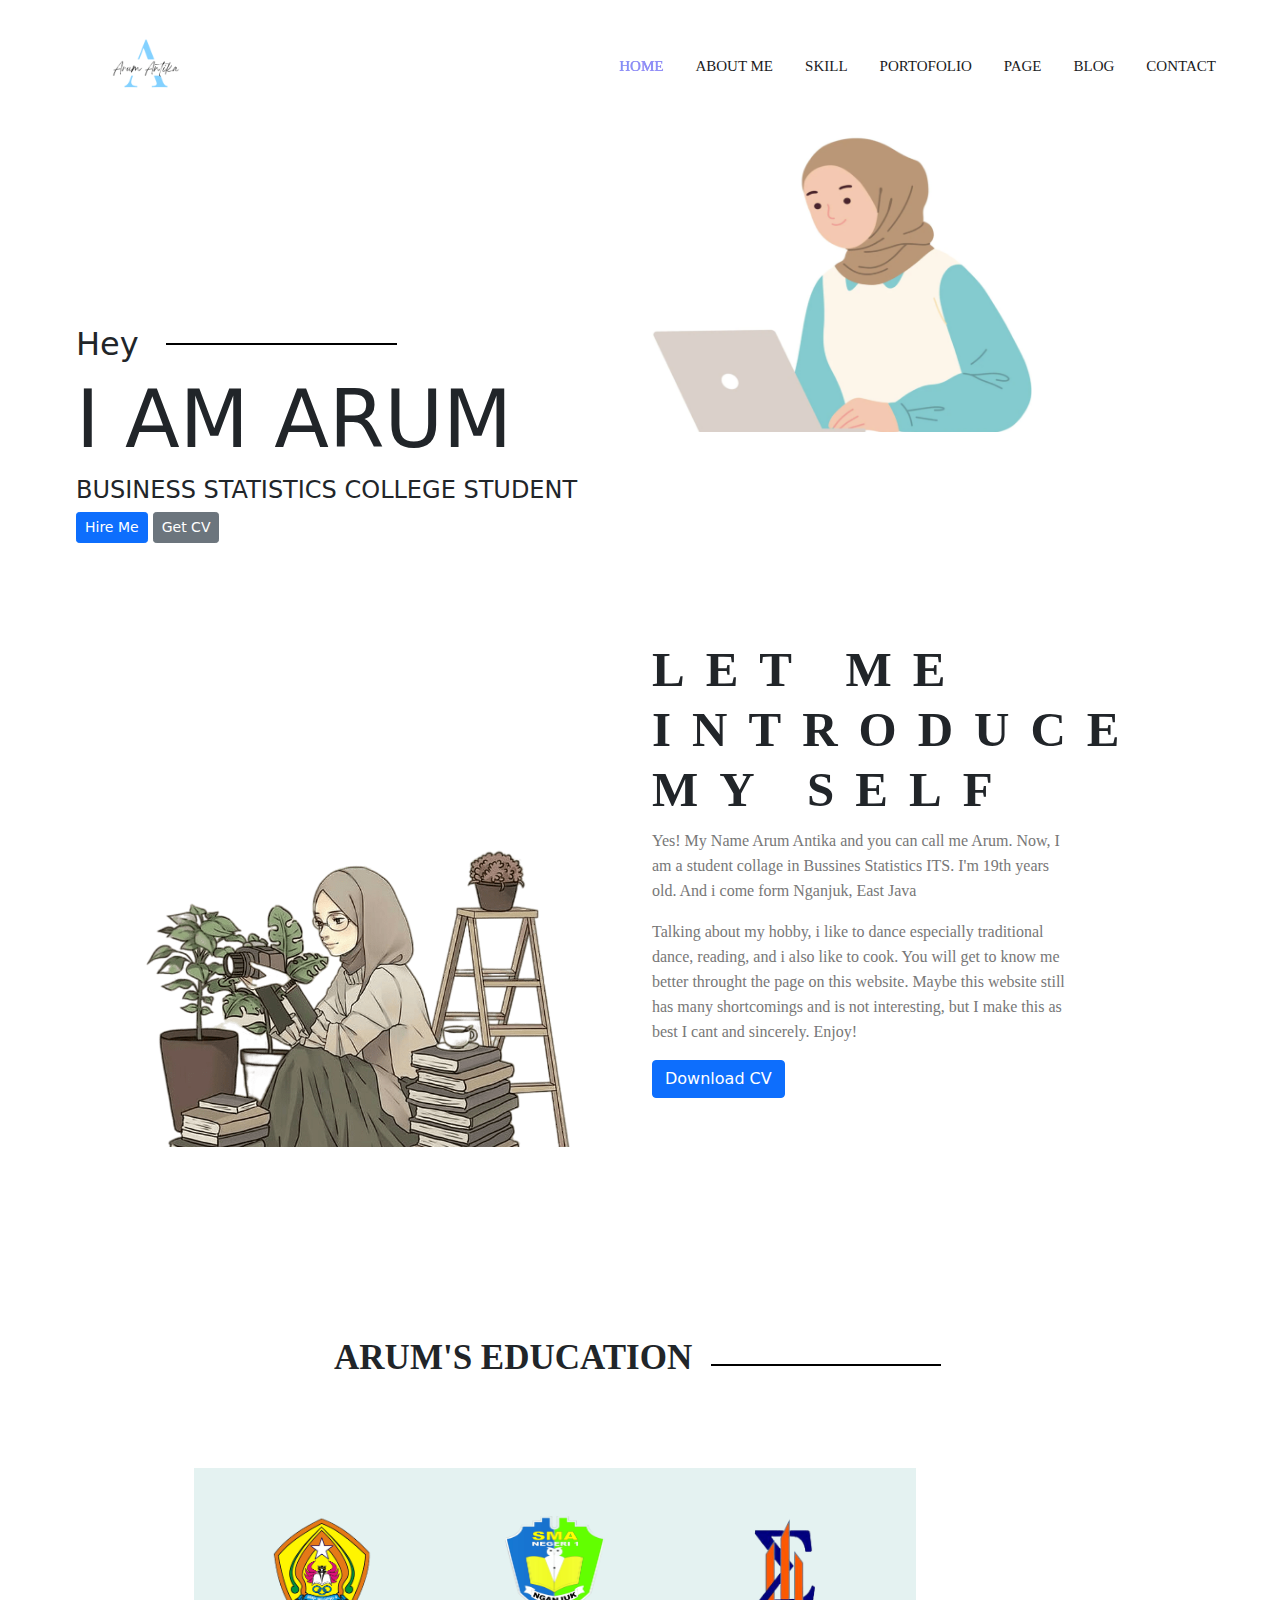
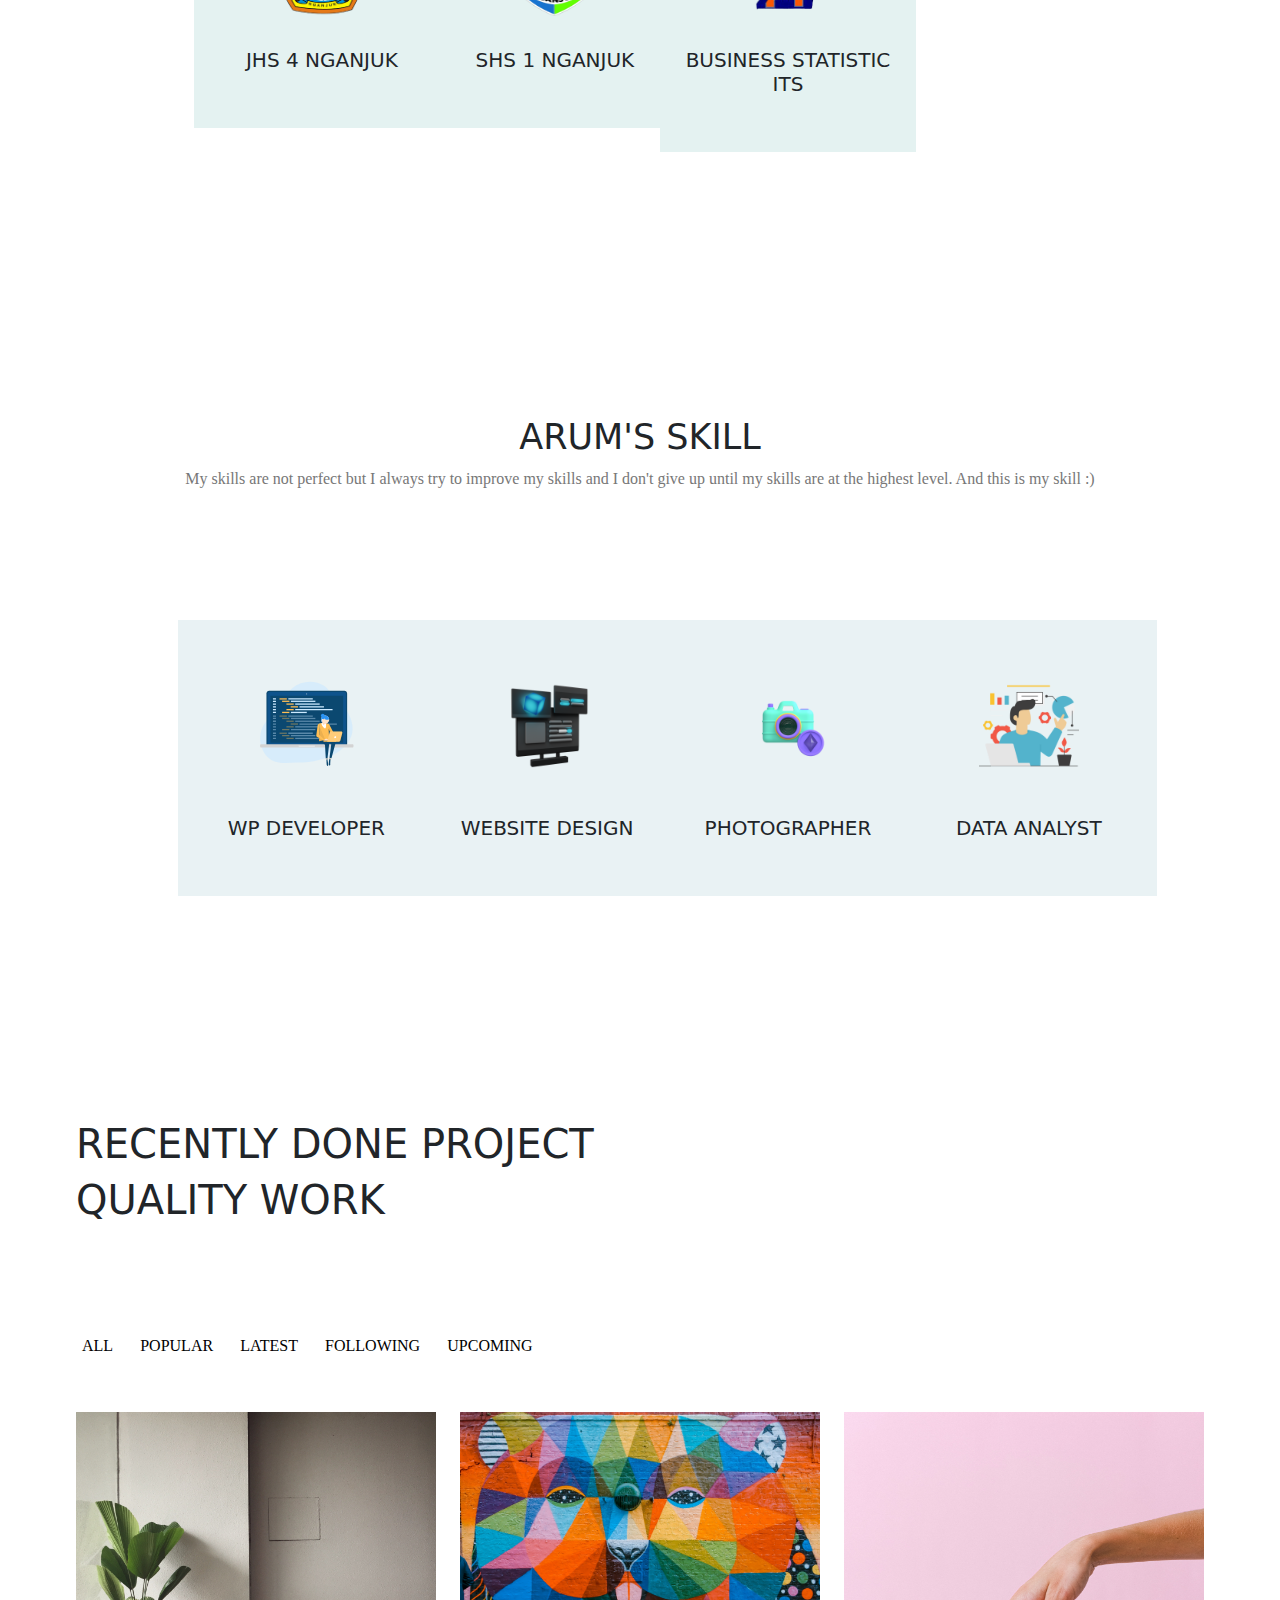
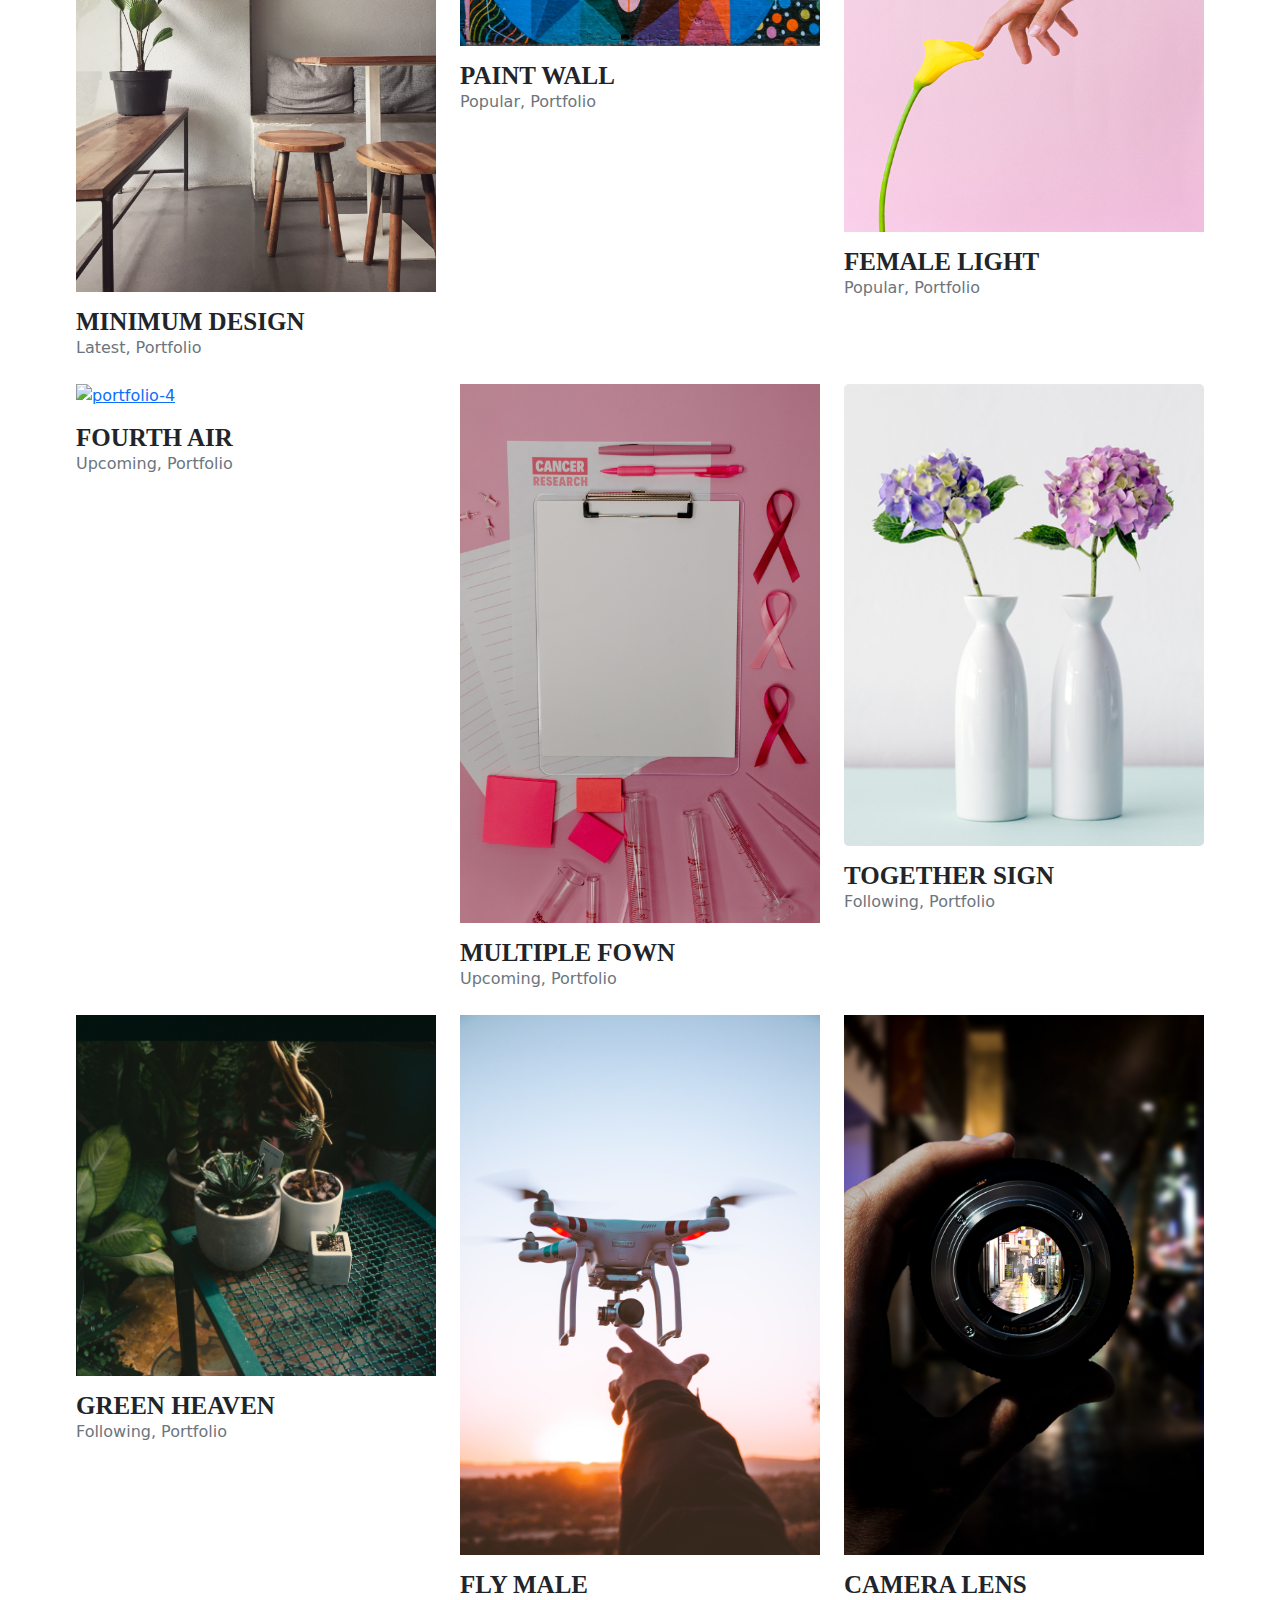
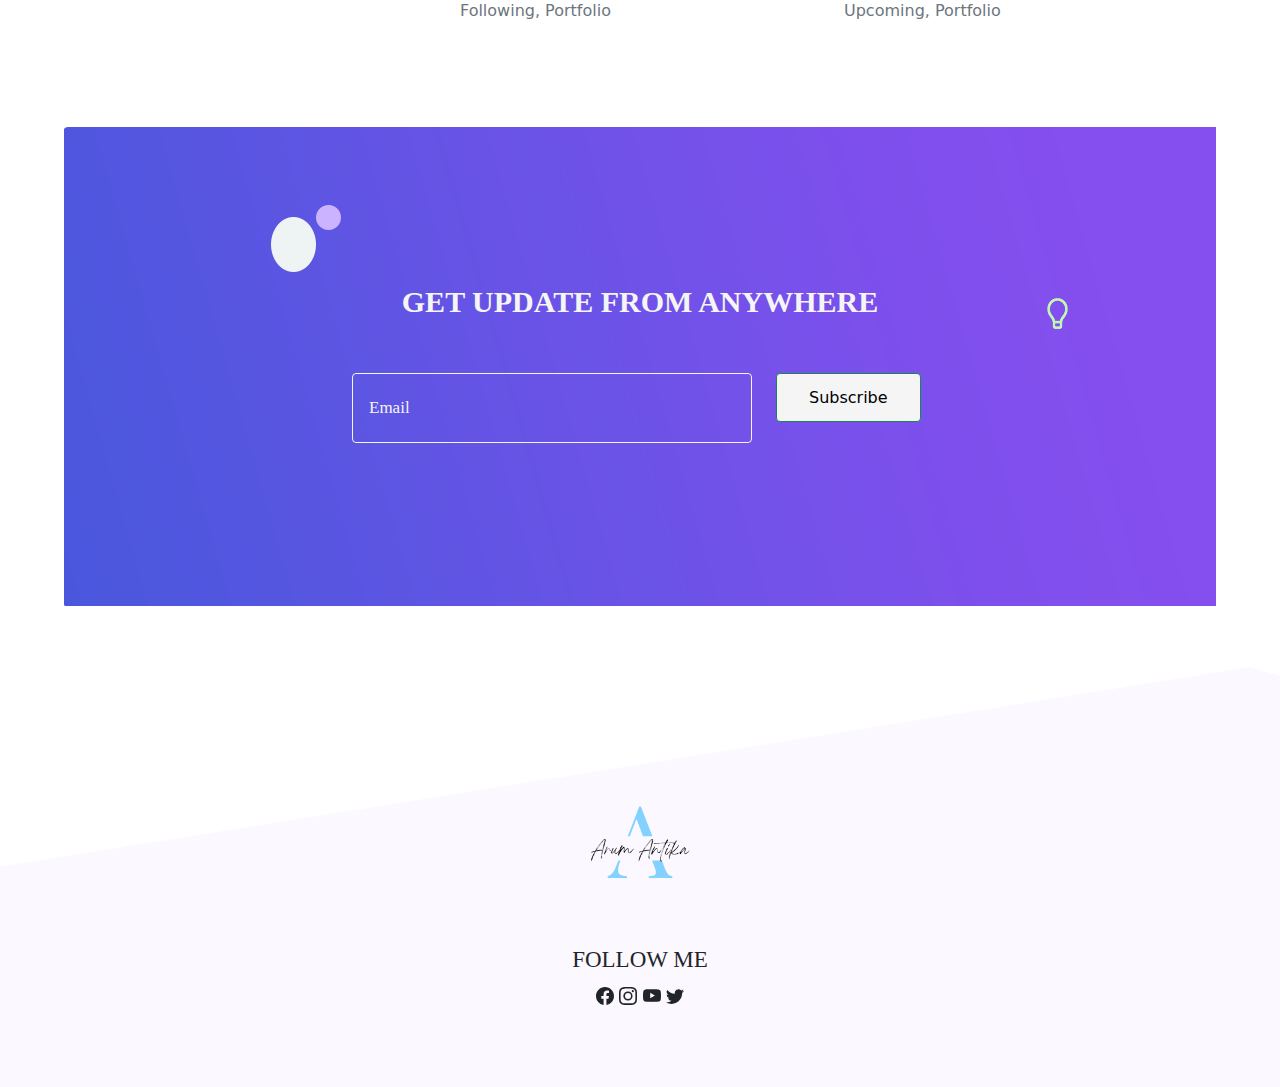
==== commit 4912208e: "Update index.html" ====
--- a/index.html
+++ b/index.html
@@ -19,8 +19,8 @@
 
 
     <!--  Owl-carousel css file  -->
-    <link rel="stylesheet" href="vendor/owl-carousel/css/owl.carousel.min.css">
-    <link rel="stylesheet" href="vendor/owl-carousel/css/owl.theme.default.min.css">
+    <link rel="stylesheet" href="../vendor/owl-carousel/css/owl.carousel.min.css">
+    <link rel="stylesheet" href="../vendor/owl-carousel/css/owl.theme.default.min.css">
 
 
     <!--  custom css file  -->
@@ -423,7 +423,7 @@
       <div class="container">
           <div class="">
               <div class="site-logo text-center py-4">
-                  <a href="#"><img src="./img/logo arum.png" alt="logo" style="width: 150px;"></a>
+                  <a href="#"><img src="./img/logo_arum.png" alt="logo" style="width: 150px;"></a>
               </div>
               <div class="social text-center">
                   <h5 class="text-uppercase">Follow me</h5>
--- a/CSS/style.css
+++ b/CSS/style.css
@@ -1,16 +1,16 @@
 
 /* Import font form fonts.css file */
-@import url(./font.css);
+@import url(../CSS/font.css);
 
 
 /* css variable */
-@import url(./partials/_variables.css);
+@import url(../CSS/partials/_variables.css);
 
 /* import global styling */
-@import url(./partials/_global.css);
+@import url(../CSS/partials/_global.css);
 
 /* import _button */
-@import url(./partials/_button.css);
+@import url(../CSS/partials/_button.css);
 
 
 /* start navigation */
@@ -283,4 +283,4 @@
 }
 
 
-/* End Footer */ +/* End Footer */ 
